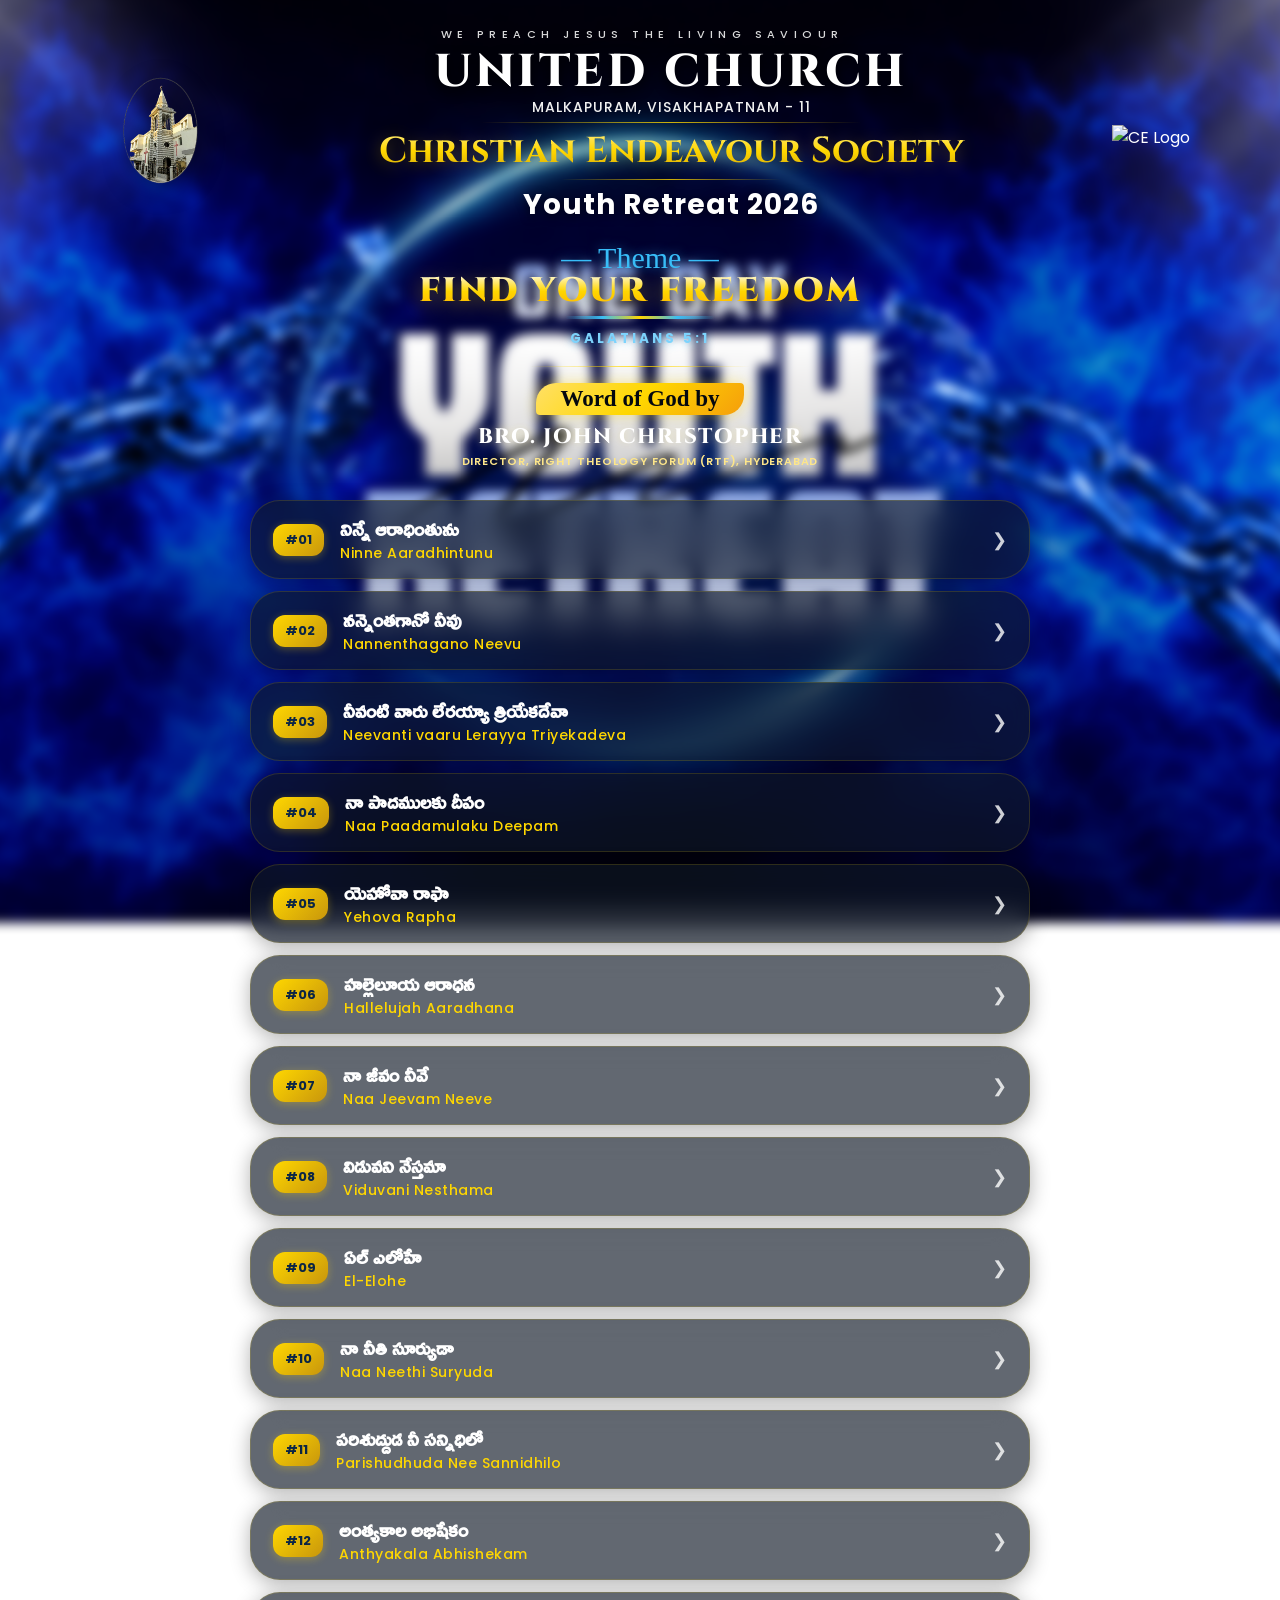
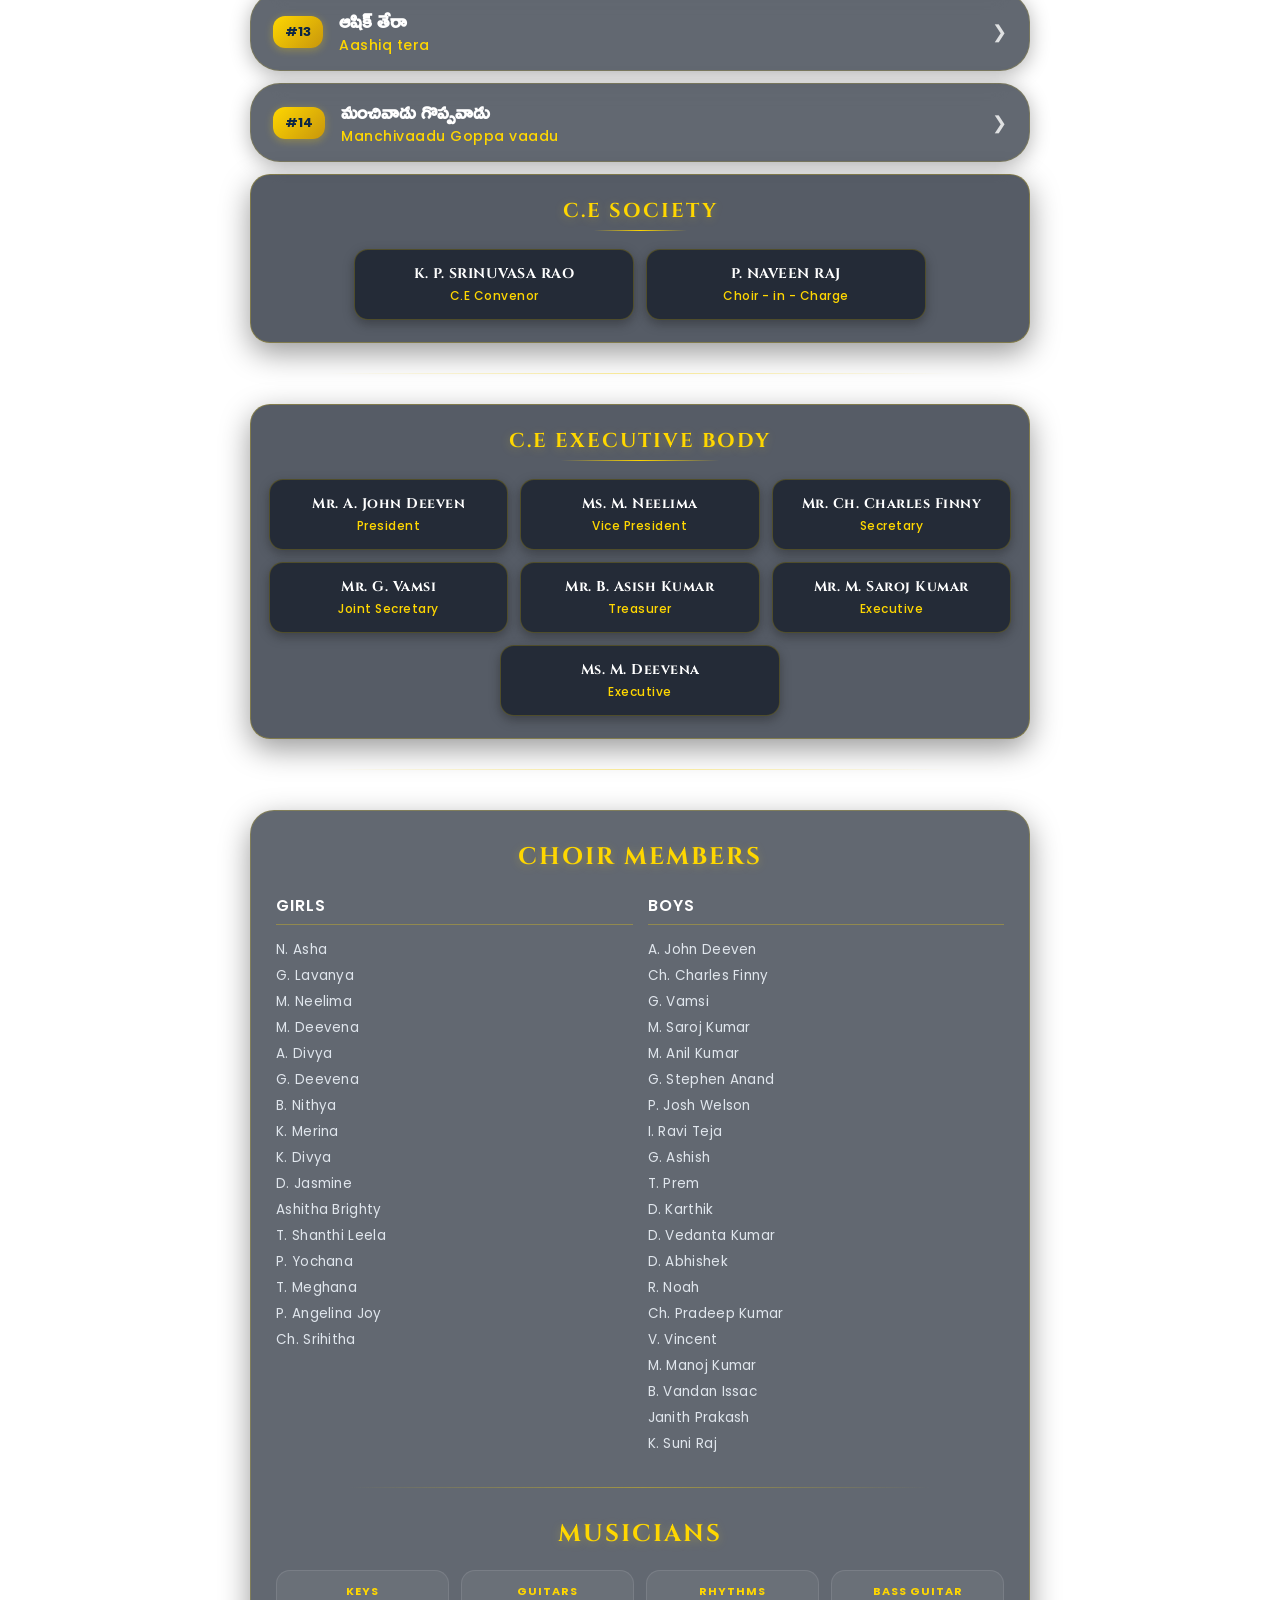
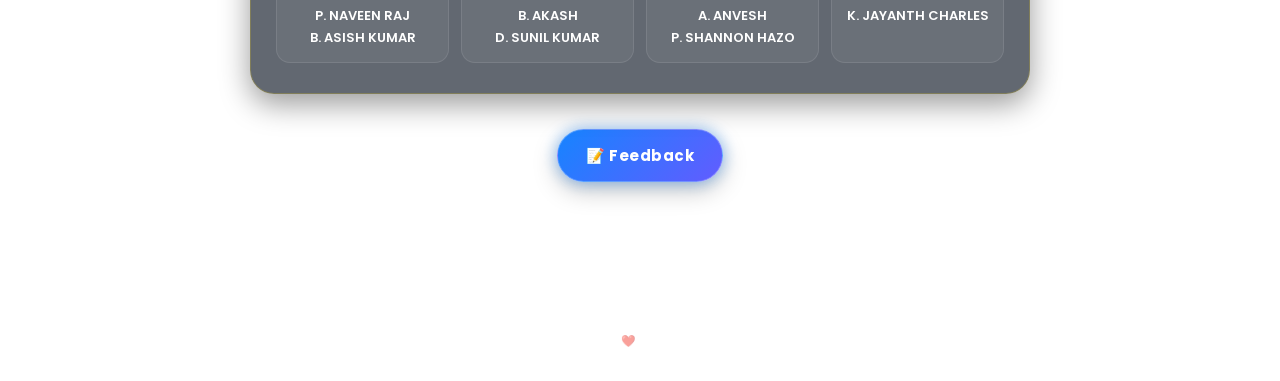
==== index.html @ d23ec64d "Update index.html" ====
<!DOCTYPE html>
<html lang="en">

<head>
    <meta charset="UTF-8">
    <meta name="viewport" content="width=device-width, initial-scale=1.0">
    <title>UCM Digital Songbook</title>
    <link rel="stylesheet" href="style.css">
</head>

<body>

    <header>
       <p class="tagline">W e &nbsp; P r e a c h &nbsp; J e s u s &nbsp; T h e &nbsp; L i v i n g &nbsp; S a v i o u r</p>

        <div class="hero">
            <div class="logo-wrapper">
                <img src="church-logo-bg.png" class="logo left-logo" alt="Church Logo">
            </div>

            <div class="hero-text">
                <h1>UNITED CHURCH</h1>
                <h2>MALKAPURAM, VISAKHAPATNAM - 11</h2>
                <div class="gold-divider"></div>
                <h3 class="gold-heading">Christian Endeavour Society</h3>
                <div class="gold-divider small"></div>
                <h4>Youth Retreat 2026</h4>
            </div>

            <div class="logo-wrapper">
                <img src="ce-logo.png" class="logo right-logo" alt="CE Logo">
            </div>
        </div>
        <!-- THEME & WORD OF GOD SECTION -->
    <div class="theme-speaker-container">
        <!-- Theme Section -->
        <div class="theme-wrapper">
            <span class="script-label">— Theme —</span>
            <h2 class="theme-title">FIND YOUR FREEDOM</h2>
            <div class="theme-underline"></div>
            <span class="theme-verse">GALATIANS 5:1</span>
        </div>

        <div class="gold-divider small"></div>

        <!-- Speaker Section -->
        <div class="speaker-wrapper">
            <div class="brush-badge">Word of God by</div>
            <h3 class="speaker-name">BRO. JOHN CHRISTOPHER</h3>
            <p class="speaker-title">DIRECTOR, RIGHT THEOLOGY FORUM (RTF), HYDERABAD</p>
        </div>
    </div>
</div>
    </header>

    <main class="content">

        <!-- Song List -->
        <div id="song-list"></div>

        <!-- Lyrics Box -->
        <div id="lyrics-box" style="display: none;"></div>

        <!-- C.E SOCIETY & EXECUTIVE BODY SECTION -->
<div class="executive-section">
    <!-- C.E Society -->
    <div class="exec-group">
        <h3 class="exec-heading">C.E SOCIETY</h3>
        <div class="exec-grid">
            <div class="exec-card">
                <span class="exec-name">K. P. SRINUVASA RAO</span>
                <span class="exec-role">C.E Convenor</span>
            </div>
            <div class="exec-card">
                <span class="exec-name">P. NAVEEN RAJ</span>
                <span class="exec-role">Choir - in - Charge</span>
            </div>
        </div>
    </div>

    <div class="credits-divider"></div>

    <!-- C.E Executive Body -->
    <div class="exec-group">
        <h3 class="exec-heading">C.E Executive Body</h3>
        <div class="exec-grid">
            <div class="exec-card">
                <span class="exec-name">Mr. A. John Deeven</span>
                <span class="exec-role">President</span>
            </div>
            <div class="exec-card">
                <span class="exec-name">Ms. M. Neelima</span>
                <span class="exec-role">Vice President</span>
            </div>
            <div class="exec-card">
                <span class="exec-name">Mr. Ch. Charles Finny</span>
                <span class="exec-role">Secretary</span>
            </div>
            <div class="exec-card">
                <span class="exec-name">Mr. G. Vamsi</span>
                <span class="exec-role">Joint Secretary</span>
            </div>
            <div class="exec-card">
                <span class="exec-name">Mr. B. Asish Kumar</span>
                <span class="exec-role">Treasurer</span>
            </div>
            <div class="exec-card">
                <span class="exec-name">Mr. M. Saroj Kumar</span>
                <span class="exec-role">Executive</span>
            </div>
            <div class="exec-card">
                <span class="exec-name">Ms. M. Deevena</span>
                <span class="exec-role">Executive</span>
            </div>
        </div>
    </div>
</div>

<div class="credits-divider"></div>

        <!-- ================= CHOIR & MUSICIANS SECTION ================= -->
        <section class="credits-section">
            
             <h2 class="section-title">CHOIR MEMBERS</h2>
            <div class="choir-grid">
                <!-- Girls Column -->
                <div class="choir-column">
                    <h3 class="category-title">Girls</h3>
                    <ul>
                        <li>N. Asha</li>
                        <li>G. Lavanya</li>
                        <li>M. Neelima</li>
                        <li>M. Deevena</li>
                        <li>A. Divya</li>
                        <li>G. Deevena</li>
                        <li>B. Nithya</li>
                        <li>K. Merina</li>
                        <li>K. Divya</li>
                        <li>D. Jasmine</li>
                        <li>Ashitha Brighty</li>
                        <li>T. Shanthi Leela</li>
                        <li>P. Yochana</li>
                        <li>T. Meghana</li>
                        <li>P. Angelina Joy</li>
                        <li>Ch. Srihitha</li>
                    </ul>
                </div>

                <!-- Boys Column -->
                <div class="choir-column">
                    <h3 class="category-title">Boys</h3>
                    <ul>
                        <li>A. John Deeven</li>
                        <li>Ch. Charles Finny</li>
                        <li>G. Vamsi</li>
                        <li>M. Saroj Kumar</li>
                        <li>M. Anil Kumar</li>
                        <li>G. Stephen Anand</li>
                        <li>P. Josh Welson</li>
                        <li>I. Ravi Teja</li>
                        <li>G. Ashish</li>
                        <li>T. Prem</li>
                        <li>D. Karthik</li>
                        <li>D. Vedanta Kumar</li>
                        <li>D. Abhishek</li>
                        <li>R. Noah</li>
                        <li>Ch. Pradeep Kumar</li>
                        <li>V. Vincent</li>
                        <li>M. Manoj Kumar</li>
                        <li>B. Vandan Issac</li>
                         <li>Janith Prakash</li>
                        <li>K. Suni Raj</li>
                    </ul>
                </div>
            </div>

            <div class="credits-divider"></div>

            <h2 class="section-title">MUSICIANS</h2>
            
            <div class="musicians-grid">
                <div class="musician-card">
                    <span class="role">KEYS</span>
                    <p class="name">P. NAVEEN RAJ</p>
                    <p class="name">B. ASISH KUMAR</p>
                </div>

                <div class="musician-card">
                    <span class="role">GUITARS</span>
                    <p class="name">B. AKASH</p>
                    <p class="name">D. SUNIL KUMAR</p>
                </div>

                <div class="musician-card">
                    <span class="role">RHYTHMS</span>
                    <p class="name">A. ANVESH</p>
                    <p class="name">P. SHANNON HAZO</p>
                </div>

                <div class="musician-card">
                    <span class="role">BASS GUITAR</span>
                    <p class="name">K. JAYANTH CHARLES</p>
                </div>
            </div>
        </section>

        <!-- FEEDBACK BUTTON -->
        <div class="feedback-section">
            <a href="feedback.html" class="feedback-btn">
                📝 Feedback
            </a>
        </div>

    </main>

    <!-- PRESENTATION OVERLAY -->
    <div id="presentation-overlay" class="pres-overlay" style="display: none;">

        <div class="pres-header">
            <div class="pres-controls">

                <button id="pres-eye-btn"
                        class="pres-icon-btn"
                        onclick="toggleTransliteration()"
                        title="Toggle English Transliteration">
                    👁️
                </button>

                <button id="pres-play-btn"
                        class="pres-icon-btn"
                        onclick="togglePlayPause()"
                        title="Pause (Blank Screen)">
                    ⏸️
                </button>

                <button id="pres-fullscreen-btn"
                        class="pres-icon-btn"
                        onclick="toggleFullscreen()"
                        title="Toggle Fullscreen">
                    ⛶
                </button>

            </div>

            <button class="pres-icon-btn close-pres-btn"
                    onclick="exitPresentation()"
                    title="Close Presentation">
                ✕
            </button>
        </div>

        <div class="pres-slide-body" onclick="nextSlide(event)">

            <div id="pres-content"
                 class="pres-content slide-fade-in">
                <!-- Lyrics render here -->
            </div>

        </div>

        <div class="pres-footer">

            <button class="pres-nav-btn"
                    onclick="prevSlide(event)">
                ❮
            </button>

            <div class="pres-info">

                <div id="pres-title"
                     class="pres-song-title">
                    Song Title
                </div>

                <div id="pres-upnext"
                     class="pres-upnext">
                    Up next: verse 2
                </div>

            </div>

            <span id="pres-counter"
                  class="pres-counter">
                1 / 1
            </span>

            <button class="pres-nav-btn"
                    onclick="nextSlide(event)">
                ❯
            </button>

        </div>

    </div>

    <!-- FOOTER -->
    <footer>

        <p>United Church, Malkapuram</p>
        <p>Christian Endeavour Society — Youth Retreat 2026</p>

        <!-- Social Media Handles -->
        <div class="social-links">

            <a href="https://www.instagram.com/unitedchurch_malkapuram?igsi=bjFhb3k3cmFxbjFi"
               target="_blank"
               rel="noopener noreferrer"
               class="social-btn instagram"
               title="Follow on Instagram">

                <svg viewBox="0 0 24 24"
                     width="18"
                     height="18"
                     fill="currentColor">

                    <path d="M12 2.163c3.204 0 3.584.012 4.85.07 3.252.148 4.771 1.691 4.919 4.919.058 1.265.069 1.645.069 4.849 0 3.205-.012 3.584-.069 4.849-.149 3.225-1.664 4.771-4.919 4.919-1.266.058-1.644.07-4.85.07-3.204 0-3.584-.012-4.849-.07-3.26-.149-4.771-1.699-4.919-4.92-.058-1.265-.07-1.644-.07-4.849 0-3.204.013-3.583.07-4.849.149-3.227 1.664-4.771 4.919-4.919 1.266-.057 1.645-.069 4.849-.069zm0-2.163c-3.259 0-3.667.014-4.947.072-4.358.2-6.78 2.618-6.98 6.98-.059 1.281-.073 1.689-.073 4.948 0 3.259.014 3.668.072 4.948.2 4.358 2.618 6.78 6.98 6.98 1.281.058 1.689.072 4.948.072 3.259 0 3.668-.014 4.948-.072 4.354-.2 6.782-2.618 6.979-6.98.059-1.28.073-1.689.073-4.948 0-3.259-.014-3.667-.072-4.947-.196-4.354-2.617-6.78-6.979-6.98-1.281-.059-1.69-.073-4.949-.073zm0 5.838c-3.403 0-6.162 2.759-6.162 6.162s2.759 6.163 6.162 6.163 6.162-2.759 6.162-6.163c0-3.403-2.759-6.162-6.162-6.162zm0 10.162c-2.209 0-4-1.79-4-4 0-2.209 1.791-4 4-4s4 1.791 4 4c0 2.21-1.791 4-4 4zm6.406-11.845c-.796 0-1.441.645-1.441 1.44s.645 1.44 1.441 1.44c.795 0 1.439-.645 1.439-1.44s-.644-1.44-1.439-1.44z"/>

                </svg>

                <span>Instagram</span>

            </a>


            <a href="https://youtube.com/@unitedchurch3828?si=6hCxeKMm9TRsQOn7"
               target="_blank"
               rel="noopener noreferrer"
               class="social-btn youtube"
               title="Watch on YouTube">

                <svg viewBox="0 0 24 24"
                     width="18"
                     height="18"
                     fill="currentColor">

                    <path d="M23.498 6.186a3.016 3.016 0 0 0-2.122-2.136C19.505 3.545 12 3.545 12 3.545s-7.505 0-9.377.505A3.017 3.017 0 0 0 .502 6.186C0 8.07 0 12 0 12s0 3.93.502 5.814a3.016 3.016 0 0 0 2.122 2.136c1.871.505 9.376.505 9.376.505s7.505 0 9.377-.505a3.015 3.015 0 0 0 2.122-2.136C24 15.93 24 12 24 12s0-3.93-.502-5.814zM9.545 15.568V8.432L15.818 12l-6.273 3.568z"/>

                </svg>

                <span>YouTube</span>

            </a>

        </div>

        <small>Made with ❤️ for God's Glory</small>

    </footer>

    <script src="script.js"></script>

</body>

</html>
---- style.css ----
@import url('https://fonts.googleapis.com/css2?family=Caveat:wght@600;700&family=Cinzel:wght@700;800;900&family=Poppins:wght@400;500;600;700;800&display=swap');
@import url('https://fonts.googleapis.com/css2?family=Cinzel:wght@600;700;800&family=Ramabhadra&family=Poppins:wght@300;400;500;600;700&display=swap');

* {
    margin: 0;
    padding: 0;
    box-sizing: border-box;
}

body {
    position: relative;
    font-family: 'Poppins', 'Ramabhadra', sans-serif;
    min-height: 100vh;
    padding: 20px 15px;
    color: white;
    overflow-x: hidden;
}

/* Blurred Background Layer */
body::before {
    content: "";
    position: fixed;
    top: 0;
    left: 0;
    width: 100%;
    height: 100%;
    background: #04080f url("bg.png") center/cover no-repeat;
    filter: blur(5px);
    transform: scale(1.05);
    z-index: -1;
}

/* ================= HEADER ================= */
header {
    max-width: 1100px;
    margin: 0 auto 30px;
    text-align: center;
}

.tagline {
    color: rgba(255, 255, 255, 0.85);
    font-size: 11px;
    font-weight: 500;
    text-transform: uppercase;
    letter-spacing: 1.2px;
    margin-bottom: 6px;
    display: inline-block;
}

.hero {
    display: flex;
    align-items: center;
    justify-content: space-between;
    gap: 20px;
}

.logo-wrapper {
    flex-shrink: 0;
}

/* Base logo styling */
.logo {
    width: 115px;
    height: 115px;
    border-radius: 0;
    object-fit: contain;
    box-shadow: none;
    border: none;
    transition: transform 0.3s ease;
}

/* Left logo: Configured for transparent church-logo-bg.png */
.left-logo {
    width: 140px;
    height: 140px;
    object-fit: contain;
    clip-path: none;
    filter: drop-shadow(0 4px 12px rgba(0, 0, 0, 0.6));
}

.logo:hover {
    transform: scale(1.05);
    box-shadow: none;
}

.hero-text {
    flex-grow: 1;
}

.hero-text h1 {
    font-family: 'Cinzel', serif;
    font-size: 46px;
    font-weight: 800;
    letter-spacing: 3.5px;
    color: #ffffff;
    text-shadow: 0 4px 12px rgba(0, 0, 0, 0.8);
    line-height: 1.0;
    margin-top: 0;
}

.hero-text h2 {
    font-size: 14px;
    font-weight: 500;
    color: #f0f0f0;
    letter-spacing: 1px;
    margin-top: 2px;
    margin-bottom: 2px;
    text-transform: uppercase;
}

.gold-heading {
    font-family: 'Cinzel', Georgia, serif;
    font-size: 36px;
    font-weight: 700;
    color: #ffd700;
    background: linear-gradient(180deg, #fff3a1 0%, #ffd700 50%, #cca010 100%);
    -webkit-background-clip: text;
    -webkit-text-fill-color: transparent;
    text-shadow: 0 2px 15px rgba(255, 215, 0, 0.3);
    margin: 2px 0 0px 0;
}

.hero-text h4 {
    font-size: 28px;
    font-weight: 700;
    color: #ffffff;
    letter-spacing: 1px;
    margin-top: 2px;
    text-shadow: 0 2px 10px rgba(0, 0, 0, 0.6);
}

.gold-divider {
    width: 100%;
    max-width: 380px;
    height: 1px;
    background: linear-gradient(90deg, transparent, rgba(255, 215, 0, 0.8), transparent);
    margin: 4px auto;
}

.gold-divider.small {
    max-width: 220px;
    margin: 4px auto;
}

/* ================= HEADER THEME & SPEAKER STYLES ================= */

/* Theme Container */
.theme-container {
    margin-top: 10px;
    margin-bottom: 14px;
    text-align: center;
}

.theme-script-line {
    display: flex;
    align-items: center;
    justify-content: center;
    gap: 12px;
    margin-bottom: 2px;
}

.theme-script-line .line-left,
.theme-script-line .line-right {
    height: 1px;
    width: 60px;
    background: rgba(255, 255, 255, 0.4);
}

.script-text {
    font-family: 'Caveat', cursive;
    font-size: 26px;
    color: #ffd700;
    line-height: 1;
}

.theme-title {
    font-family: 'Cinzel', Georgia, serif;
    font-size: 32px;
    font-weight: 900;
    color: #ffffff;
    letter-spacing: 2px;
    text-transform: uppercase;
    text-shadow: 0 4px 15px rgba(0, 0, 0, 0.8), 0 0 10px rgba(255, 255, 255, 0.3);
    margin-top: 2px;
}

.theme-scripture {
    font-family: 'Poppins', sans-serif;
    font-size: 13px;
    font-weight: 700;
    color: #64b5f6;
    letter-spacing: 2.5px;
    text-transform: uppercase;
    margin-top: 2px;
}

/* Speaker Container */
.speaker-container {
    margin-top: 12px;
    padding-top: 8px;
    text-align: center;
}

.speaker-badge-script {
    font-family: 'Caveat', cursive;
    font-size: 22px;
    color: #ffd700;
    line-height: 1.1;
    text-shadow: 0 2px 6px rgba(0, 0, 0, 0.6);
}

.speaker-name {
    font-family: 'Poppins', sans-serif;
    font-size: 17px;
    font-weight: 800;
    color: #ffffff;
    letter-spacing: 1.2px;
    text-transform: uppercase;
    margin-top: 2px;
    text-shadow: 0 2px 10px rgba(0, 0, 0, 0.7);
}

.speaker-subtext {
    font-family: 'Poppins', sans-serif;
    font-size: 10.5px;
    font-weight: 600;
    color: rgba(255, 255, 255, 0.75);
    letter-spacing: 0.8px;
    text-transform: uppercase;
    margin-top: 2px;
}

/* Mobile Responsiveness */
@media (max-width: 768px) {
    .script-text {
        font-size: 22px;
    }
    
    .theme-title {
        font-size: 23px;
        letter-spacing: 1px;
    }

    .theme-scripture {
        font-size: 11px;
        letter-spacing: 1.5px;
    }

    .speaker-badge-script {
        font-size: 19px;
    }

    .speaker-name {
        font-size: 14px;
    }

    .speaker-subtext {
        font-size: 9px;
    }
}
/* ================= CONTENT & SEARCH ================= */
.content {
    max-width: 780px;
    margin: 0 auto;
}

.search-container {
    position: relative;
    width: 100%;
    margin-bottom: 22px;
}

.search-icon {
    position: absolute;
    left: 22px;
    top: 50%;
    transform: translateY(-50%);
    font-size: 18px;
    opacity: 0.8;
}

#search {
    width: 100%;
    padding: 14px 20px 14px 55px;
    border-radius: 30px;
    border: 1px solid rgba(255, 255, 255, 0.15);
    background: rgba(10, 18, 30, 0.6);
    backdrop-filter: blur(16px);
    -webkit-backdrop-filter: blur(16px);
    color: white;
    font-size: 16px;
    outline: none;
    box-shadow: inset 0 2px 4px rgba(0, 0, 0, 0.4);
    transition: all 0.3s ease;
}

#search::placeholder {
    color: rgba(255, 255, 255, 0.6);
}

#search:focus {
    border-color: #ffd700;
    box-shadow: 0 0 20px rgba(255, 215, 0, 0.25),
                inset 0 1px 3px rgba(0, 0, 0, 0.5);
    background: rgba(10, 18, 30, 0.8);
}

/* ================= SONG CARDS ================= */
.song {
    position: relative;
    overflow: hidden;
    margin: 12px 0;
    padding: 14px 22px;
    border-radius: 30px;
    background: rgba(15, 23, 38, 0.65);
    backdrop-filter: blur(16px);
    -webkit-backdrop-filter: blur(16px);
    border: 1px solid rgba(255, 215, 0, 0.15);
    box-shadow: 0 4px 20px rgba(0, 0, 0, 0.3);
    display: flex;
    align-items: center;
    justify-content: space-between;
    color: white;
    cursor: pointer;
    transition: all 0.25s ease;
}

.song:hover {
    background: rgba(22, 36, 58, 0.85);
    border-color: rgba(255, 215, 0, 0.5);
    transform: translateY(-2px);
    box-shadow: 0 8px 30px rgba(255, 215, 0, 0.15);
}

.song-left {
    display: flex;
    align-items: center;
    gap: 16px;
}

.song-badge {
    background: linear-gradient(135deg, #ffd700, #c8960c);
    color: #0b2545;
    font-family: 'Poppins', sans-serif;
    font-size: 13px;
    font-weight: 700;
    padding: 6px 12px;
    border-radius: 12px;
    box-shadow: 0 2px 8px rgba(255, 215, 0, 0.3);
    flex-shrink: 0;
}

.song-titles {
    display: flex;
    flex-direction: column;
    justify-content: center;
    text-align: left;
}

.song-title-telugu {
    font-family: 'Ramabhadra', sans-serif;
    font-size: 20px;
    font-weight: 700;
    color: #ffffff;
    line-height: 1.3;
}

.song-title-english {
    font-family: 'Poppins', sans-serif;
    font-size: 14px;
    font-weight: 500;
    color: #ffd700;
    letter-spacing: 0.5px;
    margin-top: 2px;
}

.song-arrow {
    color: #ffffff;
    font-size: 18px;
    opacity: 0.8;
    transition: transform 0.2s ease, color 0.2s ease;
}

.song:hover .song-arrow {
    transform: translateX(5px);
    color: #ffd700;
    opacity: 1;
}

/* ================= LYRICS CARD & CONTROLS ================= */
#lyrics-box {
    position: relative;
    margin-top: 30px;
    padding: 30px;
    border-radius: 24px;
    background: #f8f6f0;
    color: #0d2137;
    box-shadow: 0 20px 50px rgba(0, 0, 0, 0.6);
    animation: slideUp 0.35s ease;
}

.lyrics-header-controls {
    display: flex;
    justify-content: space-between;
    align-items: center;
    flex-wrap: wrap;
    gap: 10px;
    margin-bottom: 20px;
    border-bottom: 1px solid rgba(11, 37, 69, 0.1);
    padding-bottom: 12px;
}

.font-controls {
    display: flex;
    align-items: center;
    gap: 8px;
    background: rgba(11, 37, 69, 0.08);
    padding: 4px 10px;
    border-radius: 20px;
}

.font-btn {
    background: #0b2545;
    color: #ffffff;
    border: none;
    width: 30px;
    height: 30px;
    border-radius: 50%;
    cursor: pointer;
    font-weight: 700;
    font-size: 13px;
    transition: all 0.2s;
}

.font-btn:hover {
    background: #ffd700;
    color: #0b2545;
}

#font-size-indicator {
    font-size: 12px;
    font-weight: 600;
    color: #0b2545;
    min-width: 35px;
    text-align: center;
}

.action-buttons {
    display: flex;
    align-items: center;
    gap: 8px;
}

.present-btn {
    background: #ffd700;
    color: #0b2545;
    border: none;
    width: 34px;
    height: 34px;
    border-radius: 50%;
    font-size: 16px;
    display: flex;
    align-items: center;
    justify-content: center;
    cursor: pointer;
    transition: transform 0.2s, background 0.2s;
}

.present-btn:hover {
    background: #e6c200;
    transform: scale(1.1);
}

.close-btn {
    background: #102a45;
    color: #ffffff;
    border: none;
    width: 30px;
    height: 30px;
    border-radius: 50%;
    cursor: pointer;
    font-size: 14px;
    font-weight: bold;
}

.close-btn:hover {
    background: #d93838;
}

.lyrics-title-wrapper {
    text-align: center;
}

.lyrics-song-badge {
    display: inline-block;
    background: #0b2545;
    color: #ffd700;
    font-size: 12px;
    font-weight: 700;
    padding: 3px 12px;
    border-radius: 12px;
    margin-bottom: 6px;
}

#lyrics-box h2 {
    font-family: 'Ramabhadra', sans-serif;
    font-size: 32px;
    color: #0b2545;
    font-weight: 700;
}

#lyrics-subtitle {
    font-family: 'Poppins', sans-serif;
    font-size: 18px;
    color: #c8960c;
    font-weight: 600;
    margin-top: 4px;
}

.lyrics-divider {
    text-align: center;
    color: #cca010;
    font-size: 16px;
    margin: 10px 0 20px;
}

pre {
    white-space: pre-wrap;
    word-break: break-word;
    font-family: 'Ramabhadra', sans-serif;
    font-size: 21px;
    line-height: 1.8;
    color: #1a1a1a;
}

/* ================= PRESENTATION OVERLAY ================= */
.pres-overlay {
    position: fixed;
    top: 0;
    left: 0;
    width: 100vw;
    height: 100vh;
    background: #000000;
    z-index: 9999;
    display: flex;
    flex-direction: column;
    justify-content: space-between;
    padding: 20px 30px;
    box-sizing: border-box;
    overflow-y: auto;
}

.pres-header {
    display: flex;
    justify-content: space-between;
    align-items: center;
    width: 100%;
    position: sticky;
    top: 0;
    background: rgba(0, 0, 0, 0.85);
    backdrop-filter: blur(8px);
    padding-bottom: 10px;
    z-index: 10;
}

.pres-controls {
    display: flex;
    align-items: center;
    gap: 12px;
}

.pres-icon-btn {
    background: rgba(255, 255, 255, 0.12);
    color: white;
    border: none;
    width: 42px;
    height: 42px;
    border-radius: 50%;
    font-size: 18px;
    cursor: pointer;
    display: flex;
    align-items: center;
    justify-content: center;
    transition: all 0.2s ease;
}

.pres-icon-btn:hover {
    background: rgba(255, 255, 255, 0.25);
    transform: scale(1.05);
}

.close-pres-btn {
    background: rgba(217, 56, 56, 0.8);
}

.close-pres-btn:hover {
    background: #d93838;
}

.pres-slide-body {
    flex-grow: 1;
    display: flex;
    align-items: center;
    justify-content: center;
    text-align: center;
    cursor: pointer;
    user-select: none;
    padding: 20px 10px;
    width: 100%;
    min-height: min-content;
}

.pres-content {
    width: 100%;
    max-width: 1200px;
    margin: auto 0;
    transition: opacity 0.3s ease;
}

.slide-fade-in {
    animation: fadeTransition 0.45s ease-out forwards;
}

.pres-telugu {
    font-family: 'Ramabhadra', sans-serif;
    font-size: clamp(24px, 3.8vw, 42px);
    font-weight: 700;
    color: #ffffff;
    line-height: 1.5;
    white-space: pre-wrap;
    text-shadow: 0 4px 20px rgba(0, 0, 0, 0.9);
}

.pres-english-trans {
    font-family: 'Poppins', sans-serif;
    font-size: clamp(16px, 2.6vw, 26px);
    font-weight: 600;
    color: #ffd700;
    margin-top: 15px;
    line-height: 1.5;
    white-space: pre-wrap;
    text-shadow: 0 2px 10px rgba(255, 215, 0, 0.3);
}

.pres-footer {
    display: flex;
    align-items: center;
    justify-content: space-between;
    background: rgba(255, 255, 255, 0.08);
    padding: 12px 25px;
    border-radius: 35px;
    backdrop-filter: blur(12px);
    border: 1px solid rgba(255, 255, 255, 0.1);
    position: sticky;
    bottom: 0;
    z-index: 10;
}

.pres-nav-btn {
    background: rgba(255, 255, 255, 0.12);
    color: white;
    border: none;
    width: 44px;
    height: 44px;
    border-radius: 50%;
    font-size: 18px;
    cursor: pointer;
    transition: all 0.2s;
}

.pres-nav-btn:hover {
    background: #ffd700;
    color: #0b2545;
}

.pres-info {
    text-align: center;
}

.pres-song-title {
    font-family: 'Ramabhadra', sans-serif;
    font-size: 15px;
    color: rgba(255, 255, 255, 0.85);
}

.pres-upnext {
    font-size: 12px;
    color: rgba(255, 255, 255, 0.5);
    margin-top: 2px;
}

.pres-counter {
    font-size: 14px;
    color: rgba(255, 255, 255, 0.85);
    font-weight: 600;
}

/* ================= EXECUTIVE & SOCIETY SECTION ================= */
.executive-section {
    margin-bottom: 25px;
}

.exec-group {
    margin-bottom: 20px;
    /* Adjusted opacity to 0.70 for subtle background visibility */
    background: rgba(15, 23, 38, 0.70);
    backdrop-filter: blur(16px);
    -webkit-backdrop-filter: blur(16px);
    border: 1px solid rgba(255, 215, 0, 0.25);
    border-radius: 20px;
    padding: 22px 18px;
    box-shadow: 0 10px 30px rgba(0, 0, 0, 0.4);
    text-align: center;
}

.exec-heading {
    font-family: 'Cinzel', Georgia, serif;
    font-size: 20px;
    font-weight: 700;
    color: #ffd700;
    letter-spacing: 2px;
    text-transform: uppercase;
    margin-bottom: 18px;
    text-shadow: 0 2px 10px rgba(255, 215, 0, 0.25);
    position: relative;
    display: inline-block;
}

.exec-heading::after {
    content: '';
    display: block;
    width: 60%;
    height: 1px;
    background: linear-gradient(90deg, transparent, #ffd700, transparent);
    margin: 6px auto 0;
}

/* Flexbox layout ensures the single last card (Deevena) centers on the bottom row */
.exec-grid {
    display: flex;
    flex-wrap: wrap;
    justify-content: center;
    gap: 12px;
}

/* Individual card sizing inside flex layout */
.exec-card {
    flex: 1 1 calc(33.333% - 12px);
    min-width: 180px;
    max-width: 280px;
    background: rgba(10, 18, 30, 0.65);
    border: 1px solid rgba(255, 215, 0, 0.2);
    border-radius: 14px;
    padding: 14px 10px;
    text-align: center;
    box-shadow: 0 4px 12px rgba(0, 0, 0, 0.3);
    transition: transform 0.25s ease, border-color 0.25s ease, box-shadow 0.25s ease;
}

.exec-card:hover {
    transform: translateY(-2px);
    border-color: rgba(255, 215, 0, 0.6);
    background: rgba(22, 36, 58, 0.85);
    box-shadow: 0 6px 20px rgba(255, 215, 0, 0.2);
}

.exec-name {
    display: block;
    font-family: 'Cinzel', serif;
    font-size: 14px;
    font-weight: 700;
    color: #ffffff;
    letter-spacing: 0.5px;
    margin-bottom: 4px;
}

.exec-role {
    display: block;
    font-family: 'Poppins', sans-serif;
    font-size: 12px;
    font-weight: 500;
    color: #ffd700;
    letter-spacing: 0.5px;
}

/* Responsive Scaling for Mobile */
@media (max-width: 768px) {
    .exec-group {
        padding: 16px 12px;
    }

    .exec-card {
        flex: 1 1 calc(50% - 10px);
        min-width: 130px;
    }

    .exec-heading {
        font-size: 17px;
    }

    .exec-name {
        font-size: 12.5px;
    }

    .exec-role {
        font-size: 11px;
    }
}

/* ================= CHOIR & MUSICIANS SECTION ================= */
.credits-section {
    margin-top: 40px;
    padding: 30px 25px;
    border-radius: 24px;
    background: rgba(15, 23, 38, 0.65);
    backdrop-filter: blur(16px);
    -webkit-backdrop-filter: blur(16px);
    border: 1px solid rgba(255, 215, 0, 0.2);
    box-shadow: 0 10px 30px rgba(0, 0, 0, 0.4);
    text-align: center;
}

.section-title {
    font-family: 'Cinzel', serif;
    font-size: 24px;
    font-weight: 700;
    color: #ffd700;
    letter-spacing: 2px;
    margin-bottom: 20px;
    text-shadow: 0 2px 10px rgba(255, 215, 0, 0.25);
    text-transform: uppercase;
}

/* Side-by-Side 2-Column Grid layout for Girls and Boys */
.choir-grid {
    display: grid;
    grid-template-columns: 1fr 1fr;
    gap: 15px;
    text-align: left;
}

.choir-column {
    width: 100%;
}

.category-title {
    font-family: 'Poppins', sans-serif;
    font-size: 16px;
    font-weight: 600;
    color: #ffffff;
    border-bottom: 1px solid rgba(255, 215, 0, 0.3);
    padding-bottom: 6px;
    margin-bottom: 12px;
    text-transform: uppercase;
    letter-spacing: 1px;
}

.choir-column ul {
    list-style: none;
    padding: 0;
}

.choir-column li {
    font-size: 13.5px;
    color: #e0e6ed;
    padding: 3px 0;
    letter-spacing: 0.3px;
    transition: color 0.2s;
}

.choir-column li:hover {
    color: #ffd700;
}

.credits-divider {
    width: 80%;
    height: 1px;
    background: linear-gradient(90deg, transparent, rgba(255, 215, 0, 0.4), transparent);
    margin: 30px auto;
}

.musicians-grid {
    display: grid;
    grid-template-columns: repeat(auto-fit, minmax(140px, 1fr));
    gap: 12px;
    margin-top: 15px;
}

.musician-card {
    background: rgba(255, 255, 255, 0.05);
    border: 1px solid rgba(255, 255, 255, 0.1);
    padding: 12px;
    border-radius: 14px;
    text-align: center;
}

.musician-card .role {
    font-family: 'Poppins', sans-serif;
    font-size: 11px;
    font-weight: 700;
    color: #ffd700;
    letter-spacing: 1px;
    display: block;
    margin-bottom: 6px;
}

.musician-card .name {
    font-size: 13px;
    font-weight: 600;
    color: #ffffff;
    margin: 2px 0;
}

/* ================= FEEDBACK BUTTON ================= */
.feedback-section {
    display: flex;
    justify-content: center;
    margin: 35px auto 20px;
}

.feedback-btn {
    display: inline-flex;
    align-items: center;
    justify-content: center;
    gap: 8px;
    padding: 14px 28px;
    border-radius: 50px;
    background: linear-gradient(135deg, #1684ff, #625cff);
    color: #ffffff;
    text-decoration: none;
    font-size: 15px;
    font-weight: 700;
    letter-spacing: 0.5px;
    border: 1px solid rgba(255, 255, 255, 0.25);
    box-shadow: 0 0 15px rgba(22, 132, 255, 0.45), 0 8px 25px rgba(0, 0, 0, 0.25);
    transition: all 0.3s ease;
}

.feedback-btn:hover {
    transform: translateY(-3px);
    box-shadow: 0 0 25px rgba(22, 132, 255, 0.7), 0 10px 30px rgba(0, 0, 0, 0.35);
}

.feedback-btn:active {
    transform: translateY(0);
}

/* ================= FOOTER ================= */
footer {
    max-width: 780px;
    margin: 40px auto 10px;
    text-align: center;
    color: rgba(255, 255, 255, 0.8);
    font-size: 14px;
    line-height: 1.6;
}

footer small {
    display: block;
    margin-top: 8px;
    color: rgba(255, 255, 255, 0.5);
}

/* ================= SOCIAL MEDIA BUTTONS ================= */
.social-links {
    display: flex;
    justify-content: center;
    align-items: center;
    gap: 12px;
    margin: 16px 0 10px;
}

.social-btn {
    display: inline-flex;
    align-items: center;
    gap: 8px;
    padding: 8px 18px;
    border-radius: 25px;
    font-size: 13px;
    font-weight: 500;
    text-decoration: none;
    color: #ffffff;
    background: rgba(255, 255, 255, 0.08);
    border: 1px solid rgba(255, 255, 255, 0.18);
    backdrop-filter: blur(12px);
    -webkit-backdrop-filter: blur(12px);
    transition: all 0.3s ease;
}

.social-btn:hover {
    transform: translateY(-2px);
    box-shadow: 0 6px 20px rgba(0, 0, 0, 0.4);
}

.social-btn.instagram:hover {
    background: linear-gradient(45deg, #f09433, #e6683c, #dc2743, #cc2366, #bc1888);
    border-color: transparent;
    color: #ffffff;
}

.social-btn.youtube:hover {
    background: #ff0000;
    border-color: #ff0000;
    color: #ffffff;
}

/* ================= ANIMATIONS & RESPONSIVE ================= */
@keyframes fadeTransition {
    0% {
        opacity: 0;
        transform: scale(0.98);
    }
    100% {
        opacity: 1;
        transform: scale(1);
    }
}

@keyframes slideUp {
    from {
        opacity: 0;
        transform: translateY(20px);
    }
    to {
        opacity: 1;
        transform: translateY(0);
    }
}

/* ================= MOBILE OPTIMIZATIONS ================= */
@media (max-width: 768px) {

    .tagline {
        font-size: 10px;
        letter-spacing: 0.8px;
        margin-bottom: 5px;
    }

    .hero {
        flex-direction: column;
        gap: 15px;
    }

    .logo {
        width: 90px;
        height: 90px;
    }

    .left-logo {
        width: 110px;
        height: 110px;
        object-fit: contain;
        clip-path: none;
    }

    .hero-text h1 {
        font-size: 32px;
        letter-spacing: 2px;
    }

    .hero-text h2 {
        font-size: 12px;
        margin-top: 1px;
        margin-bottom: 1px;
    }

    .gold-heading {
        font-size: 26px;
    }

    .hero-text h4 {
        font-size: 22px;
        margin-top: 2px;
    }

    .song {
        padding: 12px 16px;
    }

    .song-title-telugu {
        font-size: 17px;
    }

    .song-title-english {
        font-size: 12px;
    }

    #lyrics-box {
        padding: 16px 14px;
        margin-top: 15px;
        border-radius: 18px;
    }

    #lyrics-box h2 {
        font-size: 22px;
        line-height: 1.3;
    }

    #lyrics-subtitle {
        font-size: 15px;
    }

    pre {
        font-size: 15px !important;
        line-height: 1.6 !important;
    }

    .lyrics-header-controls {
        margin-bottom: 12px;
        padding-bottom: 8px;
    }

    .font-controls {
        padding: 2px 8px;
    }

    .font-btn {
        width: 26px;
        height: 26px;
        font-size: 11px;
    }

    #font-size-indicator {
        font-size: 11px;
        min-width: 30px;
    }

    .pres-overlay {
        padding: 12px;
    }

    .pres-telugu {
        font-size: 22px;
    }

    .pres-english-trans {
        font-size: 16px;
    }

    .credits-section {
        padding: 20px 12px;
    }

    .choir-column li {
        font-size: 12.5px;
    }

    .feedback-section {
        margin: 28px auto 15px;
    }

    .feedback-btn {
        width: 90%;
        max-width: 330px;
        padding: 13px 20px;
        font-size: 14px;
    }
}

/* Import Brush / Script Font for Theme & Word of God headers */
@import url('https://fonts.googleapis.com/css2?family=Great+Vibes&family=Cinzel:wght@700;800;900&display=swap');

/* ================= THEME & SPEAKER HEADER STYLES ================= */
.theme-speaker-container {
    margin-top: 15px;
    display: flex;
    flex-direction: column;
    align-items: center;
    gap: 12px;
}

/* Script "Theme" Label */
.script-label {
    font-family: 'Great Vibes', cursive;
    font-size: 28px;
    color: #ffd700;
    display: block;
    margin-bottom: -4px;
    text-shadow: 0 2px 10px rgba(255, 215, 0, 0.4);
}

/* Bold Metallic "FIND YOUR FREEDOM" Title */
.theme-title {
    font-family: 'Cinzel', Georgia, serif;
    font-size: 32px;
    font-weight: 900;
    line-height: 1.1;
    letter-spacing: 2px;
    color: #ffffff;
    background: linear-gradient(180deg, #ffffff 0%, #b0c4de 50%, #ffffff 100%);
    -webkit-background-clip: text;
    -webkit-text-fill-color: transparent;
    text-shadow: 0 4px 15px rgba(0, 0, 0, 0.8);
    text-transform: uppercase;
}

.theme-underline {
    width: 140px;
    height: 3px;
    background: linear-gradient(90deg, transparent, #1684ff, #ffd700, #1684ff, transparent);
    margin: 6px auto;
    border-radius: 2px;
}

/* Scripture Reference */
.theme-verse {
    font-family: 'Poppins', sans-serif;
    font-size: 13px;
    font-weight: 700;
    letter-spacing: 3px;
    color: #ffd700;
    text-transform: uppercase;
}

/* ================= THEME & SPEAKER HEADER STYLES (BRIGHT COLOR SCHEME) ================= */
.theme-speaker-container {
    margin-top: 15px;
    display: flex;
    flex-direction: column;
    align-items: center;
    gap: 12px;
}

/* Script "Theme" Label - Radiant Sky Blue */
.script-label {
    font-family: 'Great Vibes', cursive;
    font-size: 30px;
    color: #38bdf8;
    display: block;
    margin-bottom: -4px;
    font-weight: 500;
    text-shadow: 0 0 12px rgba(56, 189, 248, 0.6);
}

/* Bold Metallic Bright Gold "FIND YOUR FREEDOM" Title */
.theme-title {
    font-family: 'Cinzel', Georgia, serif;
    font-size: 34px;
    font-weight: 900;
    line-height: 1.1;
    letter-spacing: 2px;
    color: #ffd700;
    background: linear-gradient(180deg, #ffffff 0%, #ffd700 50%, #ffae00 100%);
    -webkit-background-clip: text;
    -webkit-text-fill-color: transparent;
    text-shadow: 0 4px 20px rgba(255, 215, 0, 0.4);
    text-transform: uppercase;
}

.theme-underline {
    width: 150px;
    height: 3px;
    background: linear-gradient(90deg, transparent, #38bdf8, #ffd700, #38bdf8, transparent);
    margin: 6px auto;
    border-radius: 2px;
}

/* Scripture Reference - Bright Cyan */
.theme-verse {
    font-family: 'Poppins', sans-serif;
    font-size: 13.5px;
    font-weight: 700;
    letter-spacing: 3px;
    color: #7dd3fc;
    text-transform: uppercase;
    text-shadow: 0 2px 8px rgba(56, 189, 248, 0.4);
}

/* Bright Gold Gradient Brush Badge for "Word of God by" */
.brush-badge {
    display: inline-block;
    font-family: 'Great Vibes', cursive;
    font-size: 23px;
    color: #04080f; /* Dark crisp text inside bright badge */
    font-weight: 700;
    background: linear-gradient(135deg, #ffe066, #ffd700, #f59e0b);
    padding: 3px 24px;
    border-radius: 20px 4px 20px 4px;
    box-shadow: 0 0 15px rgba(255, 215, 0, 0.4);
    margin-bottom: 6px;
}

/* Speaker Name - Pure Crisp White with Gold Glow */
.speaker-name {
    font-family: 'Cinzel', Georgia, serif;
    font-size: 21px;
    font-weight: 800;
    color: #ffffff;
    letter-spacing: 1.5px;
    text-shadow: 0 2px 12px rgba(255, 255, 255, 0.3), 0 0 8px rgba(255, 215, 0, 0.2);
}

/* Speaker Details - Soft Warm Gold */
.speaker-title {
    font-family: 'Poppins', sans-serif;
    font-size: 11px;
    font-weight: 600;
    color: #fde68a;
    letter-spacing: 0.8px;
    margin-top: 2px;
}

/* Mobile Responsiveness */
@media (max-width: 768px) {
    .script-label {
        font-size: 25px;
    }

    .theme-title {
        font-size: 25px;
    }

    .theme-verse {
        font-size: 11.5px;
        letter-spacing: 2px;
    }

    .brush-badge {
        font-size: 19px;
        padding: 2px 18px;
    }

    .speaker-name {
        font-size: 17px;
    }

    .speaker-title {
        font-size: 9.5px;
    }
}
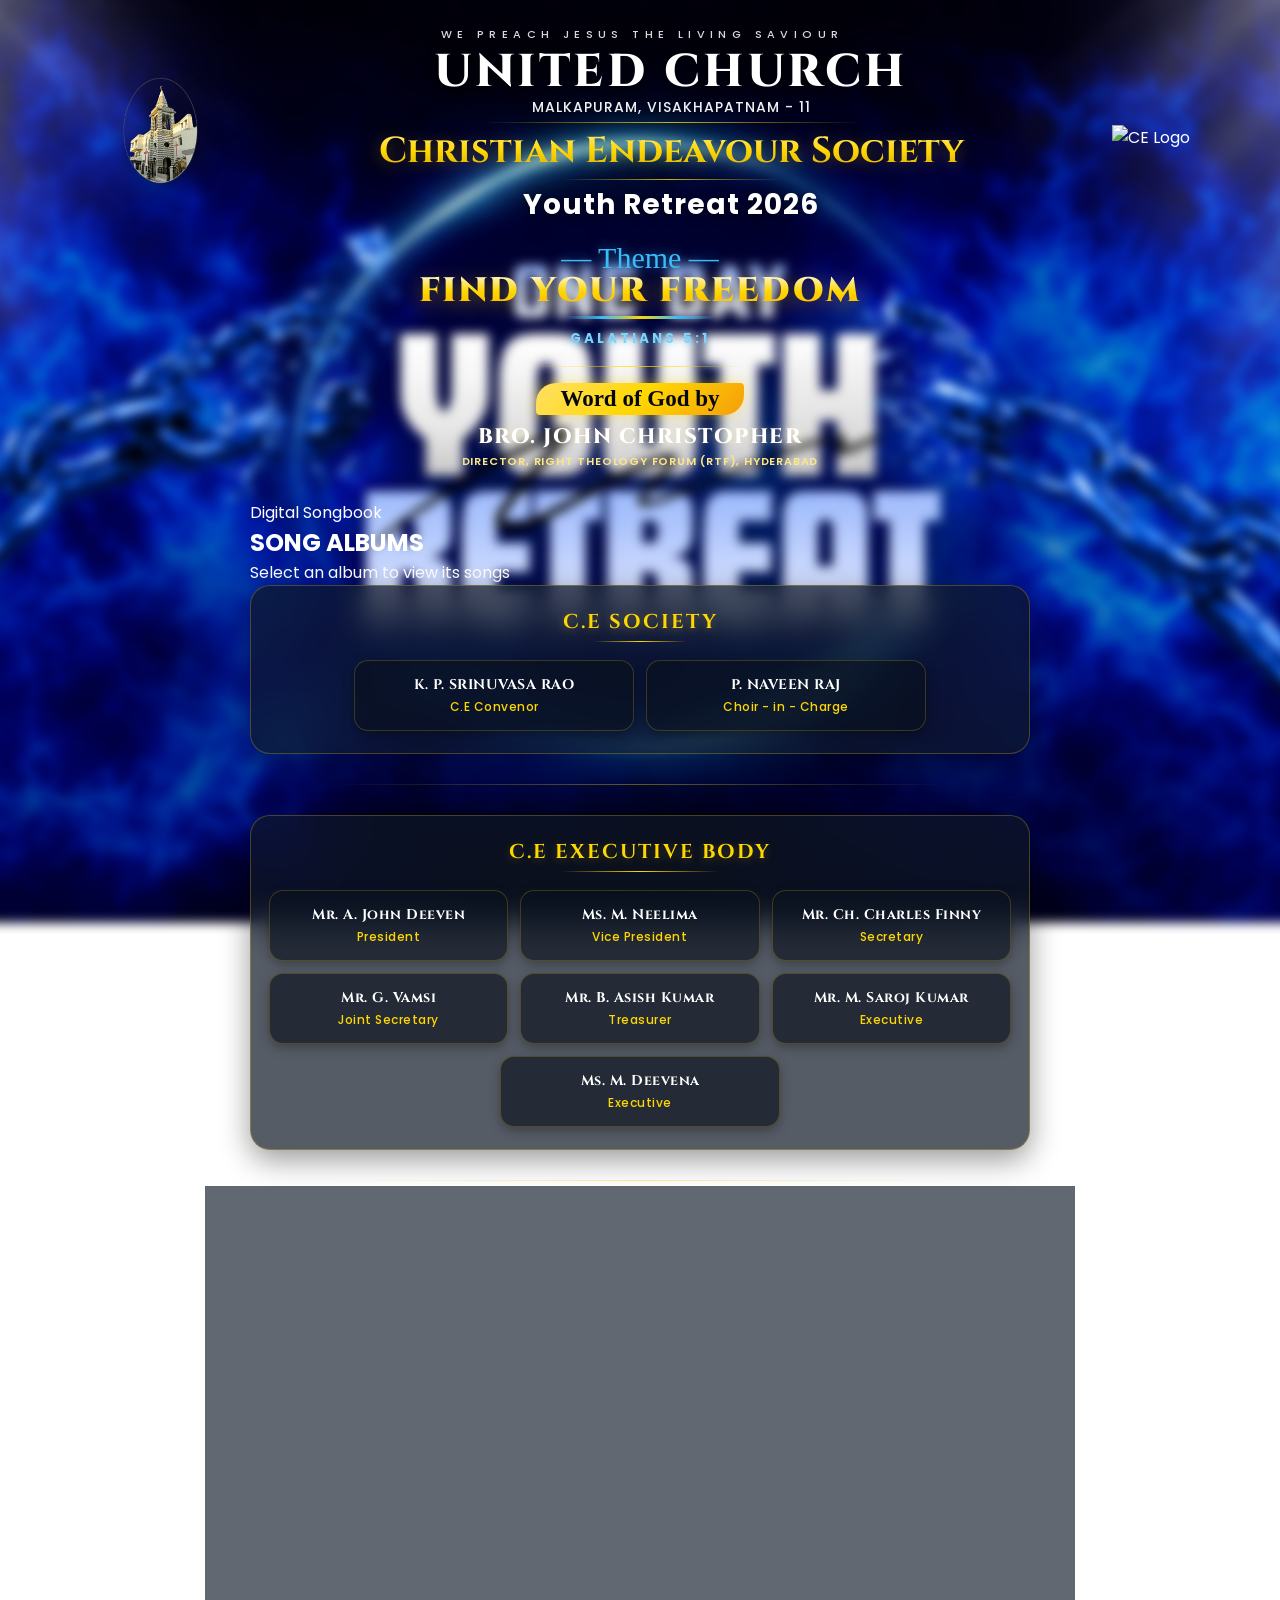
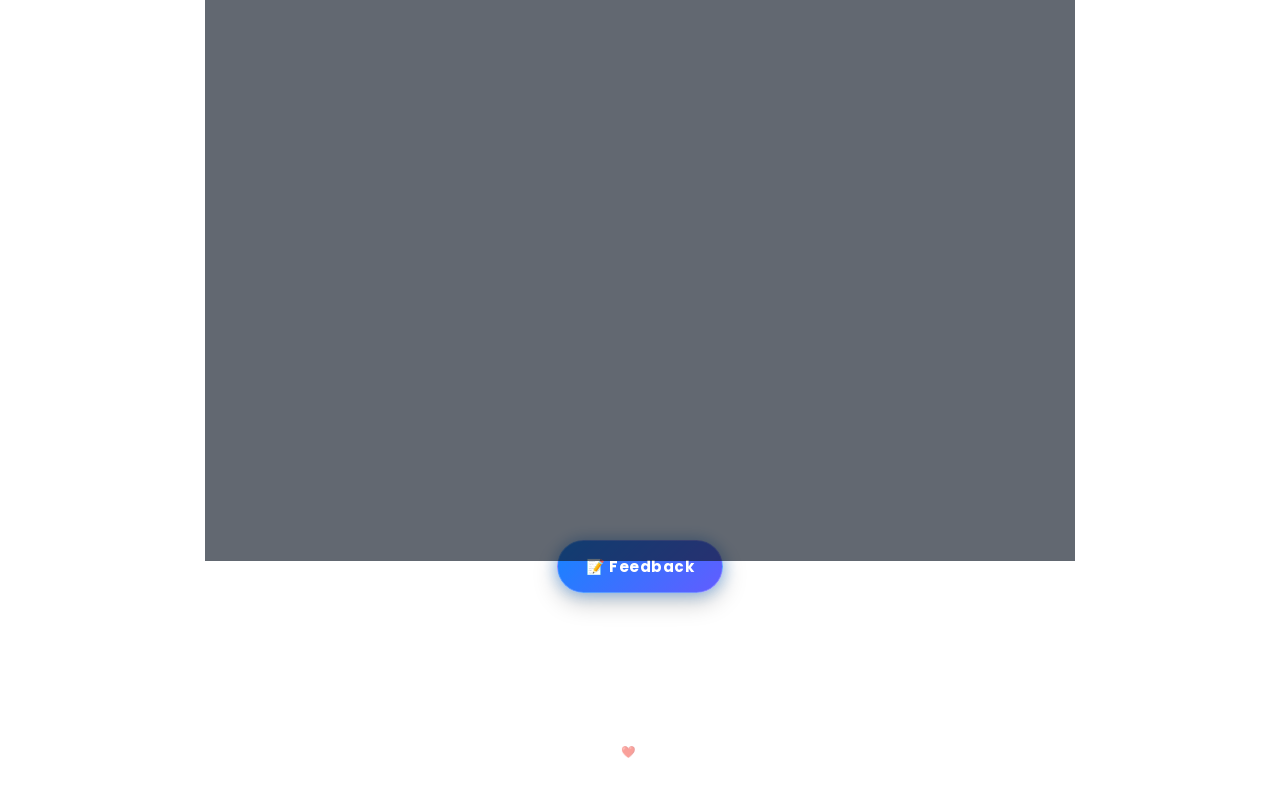
==== commit 793ed3a8: "Update index.html" ====
--- a/index.html
+++ b/index.html
@@ -55,8 +55,33 @@
 
     <main class="content">
 
-        <!-- Song List -->
-        <div id="song-list"></div>
+        <!-- ================= SONG ALBUMS ================= -->
+        <section id="album-view" class="album-view">
+            <div class="album-heading">
+                <span class="album-kicker">Digital Songbook</span>
+                <h2>SONG ALBUMS</h2>
+                <p>Select an album to view its songs</p>
+            </div>
+            <div id="album-list" class="album-grid"></div>
+        </section>
+
+        <!-- ================= SONG LIST ================= -->
+        <section id="song-view" class="song-view" style="display:none;">
+            <div class="song-view-header">
+                <button id="back-to-albums" class="back-albums-btn" type="button">← Albums</button>
+                <div>
+                    <span id="current-album-kicker" class="album-kicker">Album</span>
+                    <h2 id="current-album-title">Songs</h2>
+                </div>
+            </div>
+
+            <div class="search-container">
+                <span class="search-icon">🔍</span>
+                <input id="search" type="search" placeholder="Search songs..." autocomplete="off">
+            </div>
+
+            <div id="song-list"></div>
+        </section>
 
         <!-- Lyrics Box -->
         <div id="lyrics-box" style="display: none;"></div>
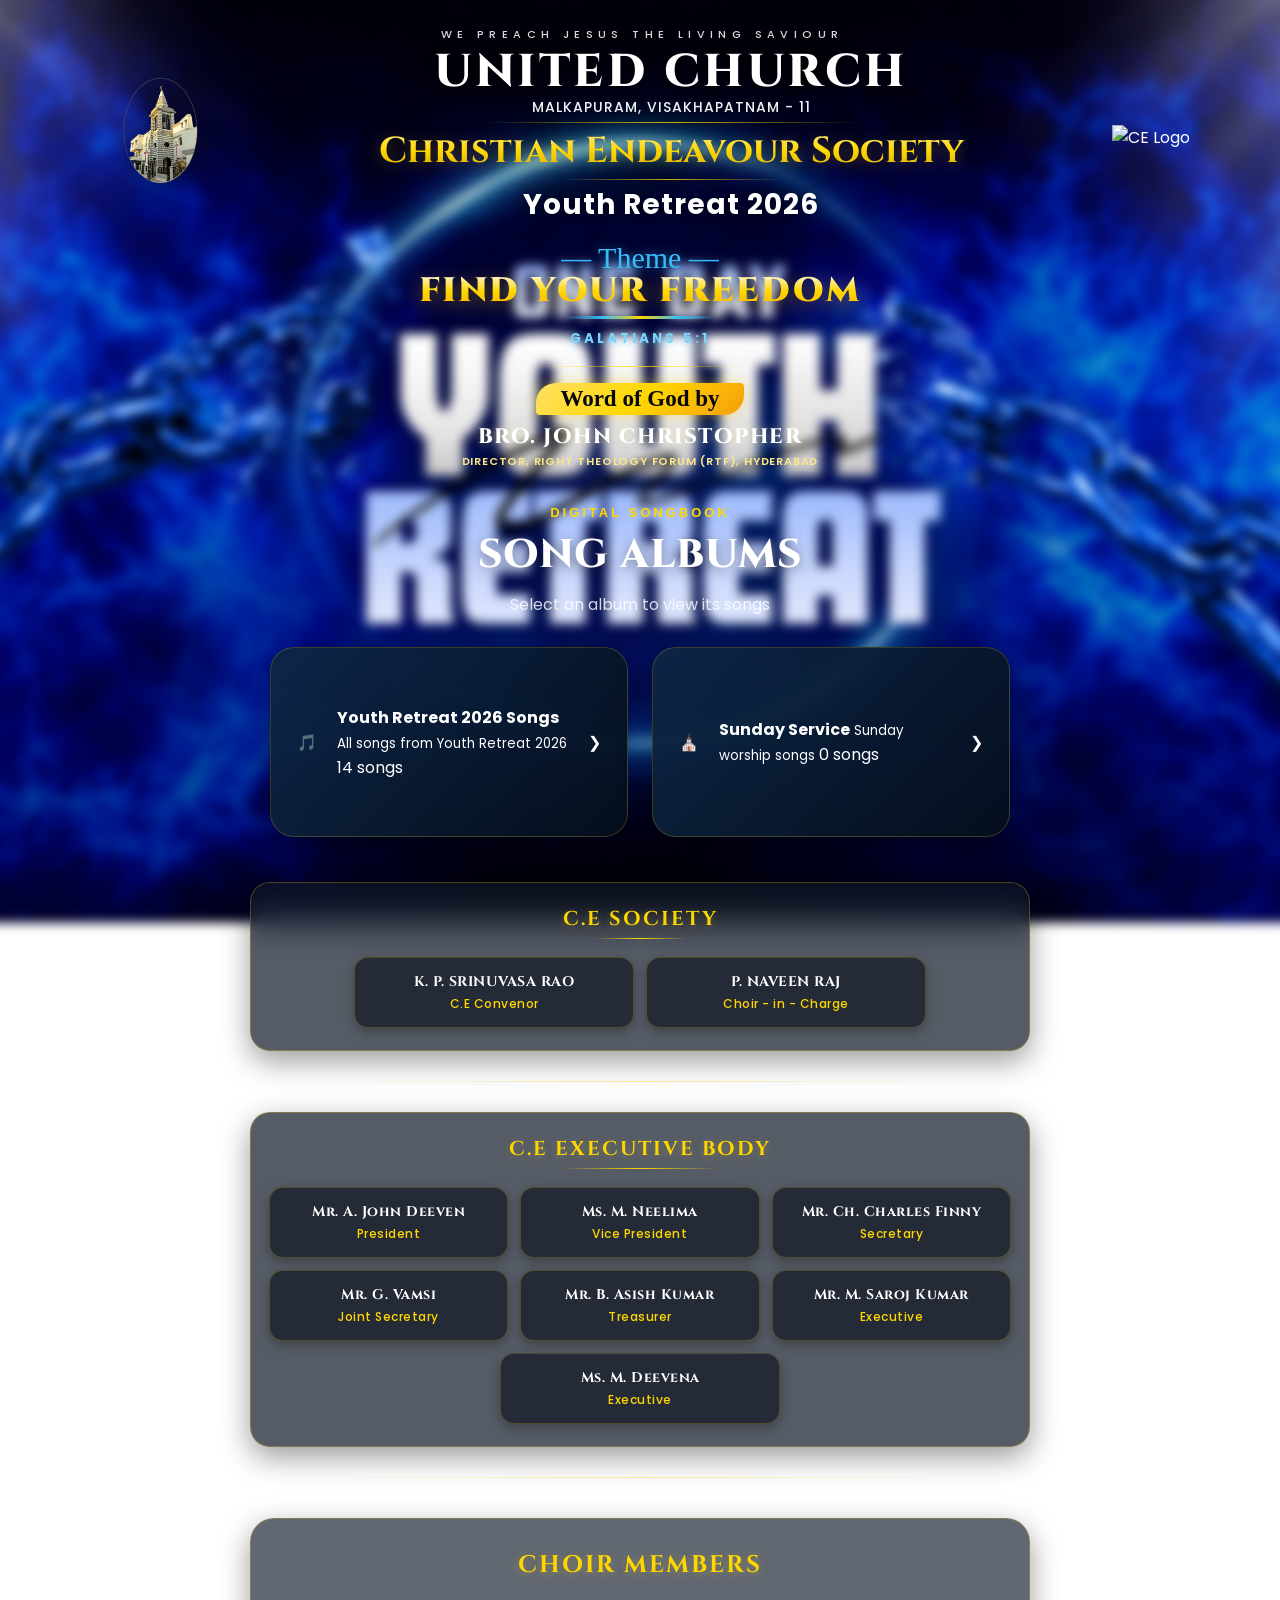
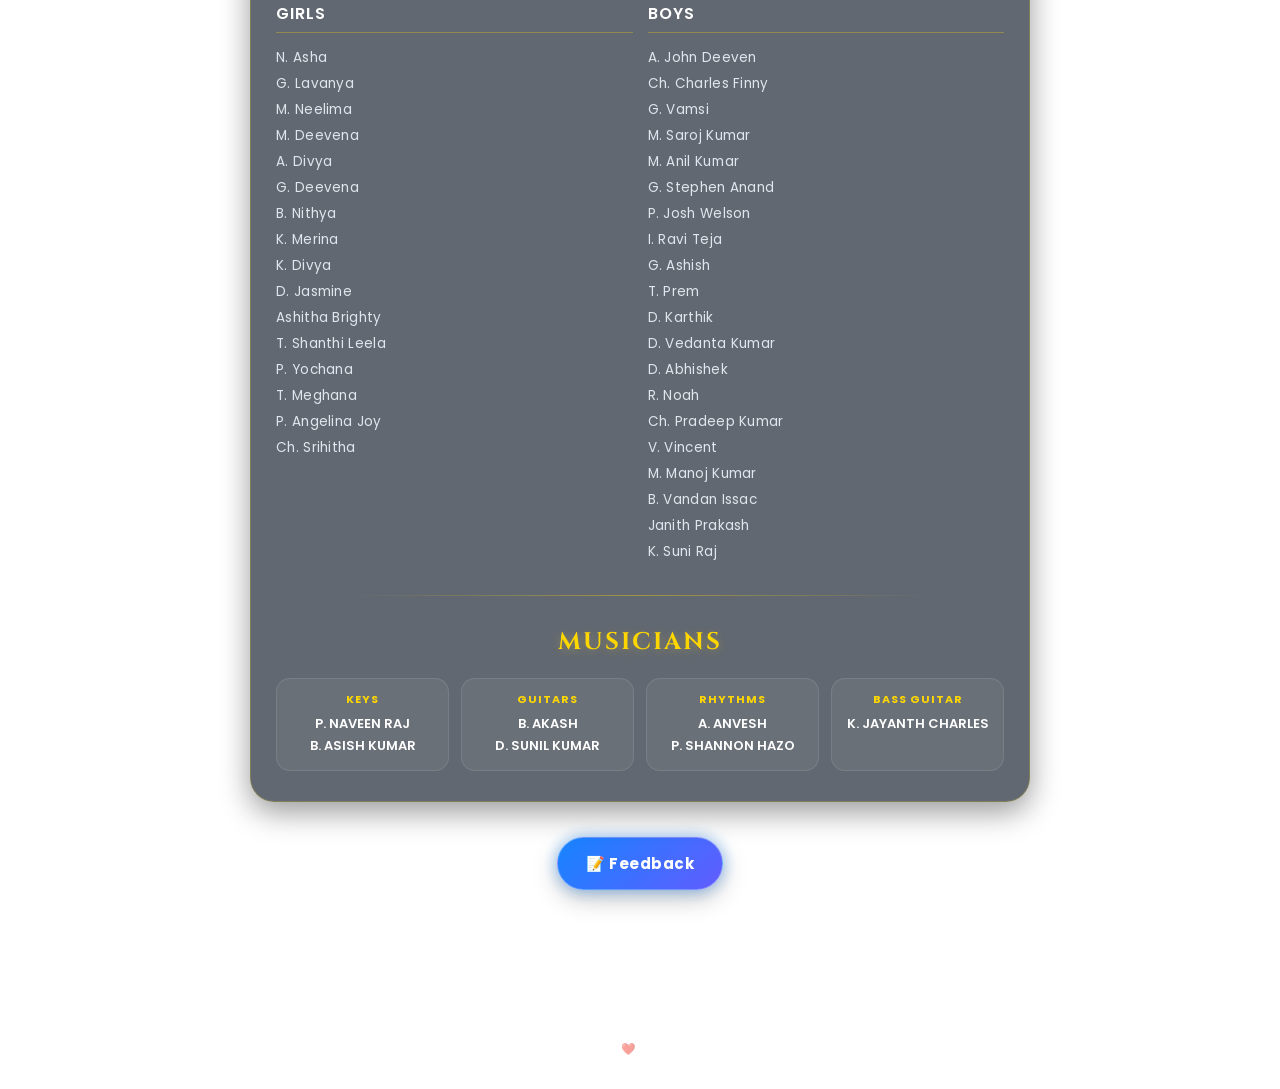
==== commit ec83272e: "Update index.html" ====
--- a/index.html
+++ b/index.html
@@ -4,375 +4,792 @@
 <head>
     <meta charset="UTF-8">
     <meta name="viewport" content="width=device-width, initial-scale=1.0">
+
     <title>UCM Digital Songbook</title>
+
     <link rel="stylesheet" href="style.css">
 </head>
 
 <body>
 
-    <header>
-       <p class="tagline">W e &nbsp; P r e a c h &nbsp; J e s u s &nbsp; T h e &nbsp; L i v i n g &nbsp; S a v i o u r</p>
-
-        <div class="hero">
-            <div class="logo-wrapper">
-                <img src="church-logo-bg.png" class="logo left-logo" alt="Church Logo">
-            </div>
-
-            <div class="hero-text">
-                <h1>UNITED CHURCH</h1>
-                <h2>MALKAPURAM, VISAKHAPATNAM - 11</h2>
-                <div class="gold-divider"></div>
-                <h3 class="gold-heading">Christian Endeavour Society</h3>
-                <div class="gold-divider small"></div>
-                <h4>Youth Retreat 2026</h4>
-            </div>
-
-            <div class="logo-wrapper">
-                <img src="ce-logo.png" class="logo right-logo" alt="CE Logo">
-            </div>
-        </div>
-        <!-- THEME & WORD OF GOD SECTION -->
+<header>
+
+    <p class="tagline">
+        W e &nbsp; P r e a c h &nbsp; J e s u s &nbsp;
+        T h e &nbsp; L i v i n g &nbsp; S a v i o u r
+    </p>
+
+    <div class="hero">
+
+        <div class="logo-wrapper">
+            <img
+                src="church-logo-bg.png"
+                class="logo left-logo"
+                alt="Church Logo">
+        </div>
+
+        <div class="hero-text">
+
+            <h1>UNITED CHURCH</h1>
+
+            <h2>
+                MALKAPURAM, VISAKHAPATNAM - 11
+            </h2>
+
+            <div class="gold-divider"></div>
+
+            <h3 class="gold-heading">
+                Christian Endeavour Society
+            </h3>
+
+            <div class="gold-divider small"></div>
+
+            <h4>Youth Retreat 2026</h4>
+
+        </div>
+
+        <div class="logo-wrapper">
+            <img
+                src="ce-logo.png"
+                class="logo right-logo"
+                alt="CE Logo">
+        </div>
+
+    </div>
+
+
     <div class="theme-speaker-container">
-        <!-- Theme Section -->
+
         <div class="theme-wrapper">
-            <span class="script-label">— Theme —</span>
-            <h2 class="theme-title">FIND YOUR FREEDOM</h2>
+
+            <span class="script-label">
+                — Theme —
+            </span>
+
+            <h2 class="theme-title">
+                FIND YOUR FREEDOM
+            </h2>
+
             <div class="theme-underline"></div>
-            <span class="theme-verse">GALATIANS 5:1</span>
-        </div>
+
+            <span class="theme-verse">
+                GALATIANS 5:1
+            </span>
+
+        </div>
+
 
         <div class="gold-divider small"></div>
 
-        <!-- Speaker Section -->
+
         <div class="speaker-wrapper">
-            <div class="brush-badge">Word of God by</div>
-            <h3 class="speaker-name">BRO. JOHN CHRISTOPHER</h3>
-            <p class="speaker-title">DIRECTOR, RIGHT THEOLOGY FORUM (RTF), HYDERABAD</p>
-        </div>
-    </div>
+
+            <div class="brush-badge">
+                Word of God by
+            </div>
+
+            <h3 class="speaker-name">
+                BRO. JOHN CHRISTOPHER
+            </h3>
+
+            <p class="speaker-title">
+                DIRECTOR, RIGHT THEOLOGY FORUM (RTF), HYDERABAD
+            </p>
+
+        </div>
+
+    </div>
+
+</header>
+
+
+<main class="content">
+
+
+    <!-- ==================================================
+         ALBUM PAGE
+         ================================================== -->
+
+    <section
+        id="album-view"
+        class="album-view">
+
+        <div class="album-header">
+
+            <span class="album-eyebrow">
+                DIGITAL SONGBOOK
+            </span>
+
+            <h2>
+                SONG ALBUMS
+            </h2>
+
+            <p>
+                Select an album to view its songs
+            </p>
+
+        </div>
+
+
+        <div
+            id="album-grid"
+            class="album-grid">
+
+
+            <!-- YOUTH RETREAT ALBUM -->
+
+            <button
+                type="button"
+                class="album-card"
+                onclick="openAlbum('youth-retreat-2026')">
+
+                <span class="album-card-icon">
+                    🎵
+                </span>
+
+                <span class="album-card-info">
+
+                    <span class="album-card-title">
+                        Youth Retreat 2026 Songs
+                    </span>
+
+                    <span class="album-card-description">
+                        All songs from Youth Retreat 2026
+                    </span>
+
+                    <span class="album-card-count">
+                        14 Songs
+                    </span>
+
+                </span>
+
+                <span class="album-card-arrow">
+                    →
+                </span>
+
+            </button>
+
+
+            <!-- SUNDAY SERVICE ALBUM -->
+
+            <button
+                type="button"
+                class="album-card"
+                onclick="openAlbum('sunday-service')">
+
+                <span class="album-card-icon">
+                    ⛪
+                </span>
+
+                <span class="album-card-info">
+
+                    <span class="album-card-title">
+                        Sunday Service
+                    </span>
+
+                    <span class="album-card-description">
+                        Sunday worship songs
+                    </span>
+
+                    <span class="album-card-count">
+                        0 Songs
+                    </span>
+
+                </span>
+
+                <span class="album-card-arrow">
+                    →
+                </span>
+
+            </button>
+
+
+        </div>
+
+    </section>
+
+
+
+    <!-- ==================================================
+         SONG PAGE TOOLBAR
+         ================================================== -->
+
+    <div
+        id="song-toolbar"
+        class="song-toolbar"
+        style="display:none;">
+
+        <button
+            id="back-to-albums"
+            class="back-albums-btn"
+            type="button">
+
+            ← Albums
+
+        </button>
+
+
+        <div
+            id="selected-album-title"
+            class="selected-album-title">
+        </div>
+
+    </div>
+
+
+
+    <!-- ==================================================
+         SEARCH
+         ================================================== -->
+
+    <div
+        id="song-search-wrap"
+        class="song-search-wrap"
+        style="display:none;">
+
+        <div class="search-container">
+
+            <span class="search-icon">
+                🔍
+            </span>
+
+            <input
+                id="search"
+                type="text"
+                placeholder="Search songs..."
+                autocomplete="off">
+
+        </div>
+
+    </div>
+
+
+
+    <!-- ==================================================
+         SONG LIST
+         ================================================== -->
+
+    <div
+        id="song-list"
+        style="display:none;">
+    </div>
+
+
+
+    <!-- ==================================================
+         LYRICS
+         ================================================== -->
+
+    <div
+        id="lyrics-box"
+        style="display:none;">
+    </div>
+
+
+
+    <!-- ==================================================
+         C.E SOCIETY
+         ================================================== -->
+
+    <section class="executive-section">
+
+        <div class="exec-group">
+
+            <h3 class="exec-heading">
+                C.E SOCIETY
+            </h3>
+
+            <div class="exec-grid">
+
+                <div class="exec-card">
+                    <span class="exec-name">
+                        K. P. SRINUVASA RAO
+                    </span>
+
+                    <span class="exec-role">
+                        C.E Convenor
+                    </span>
+                </div>
+
+
+                <div class="exec-card">
+                    <span class="exec-name">
+                        P. NAVEEN RAJ
+                    </span>
+
+                    <span class="exec-role">
+                        Choir - in - Charge
+                    </span>
+                </div>
+
+            </div>
+
+        </div>
+
+
+        <div class="credits-divider"></div>
+
+
+        <div class="exec-group">
+
+            <h3 class="exec-heading">
+                C.E Executive Body
+            </h3>
+
+            <div class="exec-grid">
+
+                <div class="exec-card">
+                    <span class="exec-name">
+                        Mr. A. John Deeven
+                    </span>
+                    <span class="exec-role">
+                        President
+                    </span>
+                </div>
+
+                <div class="exec-card">
+                    <span class="exec-name">
+                        Ms. M. Neelima
+                    </span>
+                    <span class="exec-role">
+                        Vice President
+                    </span>
+                </div>
+
+                <div class="exec-card">
+                    <span class="exec-name">
+                        Mr. Ch. Charles Finny
+                    </span>
+                    <span class="exec-role">
+                        Secretary
+                    </span>
+                </div>
+
+                <div class="exec-card">
+                    <span class="exec-name">
+                        Mr. G. Vamsi
+                    </span>
+                    <span class="exec-role">
+                        Joint Secretary
+                    </span>
+                </div>
+
+                <div class="exec-card">
+                    <span class="exec-name">
+                        Mr. B. Asish Kumar
+                    </span>
+                    <span class="exec-role">
+                        Treasurer
+                    </span>
+                </div>
+
+                <div class="exec-card">
+                    <span class="exec-name">
+                        Mr. M. Saroj Kumar
+                    </span>
+                    <span class="exec-role">
+                        Executive
+                    </span>
+                </div>
+
+                <div class="exec-card">
+                    <span class="exec-name">
+                        Ms. M. Deevena
+                    </span>
+                    <span class="exec-role">
+                        Executive
+                    </span>
+                </div>
+
+            </div>
+
+        </div>
+
+    </section>
+
+
+
+    <div class="credits-divider"></div>
+
+
+
+    <!-- ==================================================
+         CHOIR
+         ================================================== -->
+
+    <section class="credits-section">
+
+        <h2 class="section-title">
+            CHOIR MEMBERS
+        </h2>
+
+
+        <div class="choir-grid">
+
+
+            <div class="choir-column">
+
+                <h3 class="category-title">
+                    Girls
+                </h3>
+
+                <ul>
+
+                    <li>N. Asha</li>
+                    <li>G. Lavanya</li>
+                    <li>M. Neelima</li>
+                    <li>M. Deevena</li>
+                    <li>A. Divya</li>
+                    <li>G. Deevena</li>
+                    <li>B. Nithya</li>
+                    <li>K. Merina</li>
+                    <li>K. Divya</li>
+                    <li>D. Jasmine</li>
+                    <li>Ashitha Brighty</li>
+                    <li>T. Shanthi Leela</li>
+                    <li>P. Yochana</li>
+                    <li>T. Meghana</li>
+                    <li>P. Angelina Joy</li>
+                    <li>Ch. Srihitha</li>
+
+                </ul>
+
+            </div>
+
+
+
+            <div class="choir-column">
+
+                <h3 class="category-title">
+                    Boys
+                </h3>
+
+                <ul>
+
+                    <li>A. John Deeven</li>
+                    <li>Ch. Charles Finny</li>
+                    <li>G. Vamsi</li>
+                    <li>M. Saroj Kumar</li>
+                    <li>M. Anil Kumar</li>
+                    <li>G. Stephen Anand</li>
+                    <li>P. Josh Welson</li>
+                    <li>I. Ravi Teja</li>
+                    <li>G. Ashish</li>
+                    <li>T. Prem</li>
+                    <li>D. Karthik</li>
+                    <li>D. Vedanta Kumar</li>
+                    <li>D. Abhishek</li>
+                    <li>R. Noah</li>
+                    <li>Ch. Pradeep Kumar</li>
+                    <li>V. Vincent</li>
+                    <li>M. Manoj Kumar</li>
+                    <li>B. Vandan Issac</li>
+                    <li>Janith Prakash</li>
+                    <li>K. Suni Raj</li>
+
+                </ul>
+
+            </div>
+
+
+        </div>
+
+
+
+        <div class="credits-divider"></div>
+
+
+
+        <!-- ==================================================
+             MUSICIANS
+             ================================================== -->
+
+        <h2 class="section-title">
+            MUSICIANS
+        </h2>
+
+
+        <div class="musicians-grid">
+
+
+            <div class="musician-card">
+
+                <span class="role">
+                    KEYS
+                </span>
+
+                <p class="name">
+                    P. NAVEEN RAJ
+                </p>
+
+                <p class="name">
+                    B. ASISH KUMAR
+                </p>
+
+            </div>
+
+
+            <div class="musician-card">
+
+                <span class="role">
+                    GUITARS
+                </span>
+
+                <p class="name">
+                    B. AKASH
+                </p>
+
+                <p class="name">
+                    D. SUNIL KUMAR
+                </p>
+
+            </div>
+
+
+            <div class="musician-card">
+
+                <span class="role">
+                    RHYTHMS
+                </span>
+
+                <p class="name">
+                    A. ANVESH
+                </p>
+
+                <p class="name">
+                    P. SHANNON HAZO
+                </p>
+
+            </div>
+
+
+            <div class="musician-card">
+
+                <span class="role">
+                    BASS GUITAR
+                </span>
+
+                <p class="name">
+                    K. JAYANTH CHARLES
+                </p>
+
+            </div>
+
+
+        </div>
+
+    </section>
+
+
+
+    <!-- FEEDBACK -->
+
+    <div class="feedback-section">
+
+        <a
+            href="feedback.html"
+            class="feedback-btn">
+
+            📝 Feedback
+
+        </a>
+
+    </div>
+
+</main>
+
+
+
+<!-- ======================================================
+     PRESENTATION MODE
+     ====================================================== -->
+
+<div
+    id="presentation-overlay"
+    class="pres-overlay"
+    style="display:none;">
+
+
+    <div class="pres-header">
+
+        <div class="pres-controls">
+
+
+            <button
+                id="pres-eye-btn"
+                class="pres-icon-btn"
+                onclick="toggleTransliteration()"
+                title="Toggle English Transliteration">
+
+                👁️
+
+            </button>
+
+
+            <button
+                id="pres-play-btn"
+                class="pres-icon-btn"
+                onclick="togglePlayPause()"
+                title="Pause">
+
+                ⏸️
+
+            </button>
+
+
+            <button
+                id="pres-fullscreen-btn"
+                class="pres-icon-btn"
+                onclick="toggleFullscreen()"
+                title="Fullscreen">
+
+                ⛶
+
+            </button>
+
+
+        </div>
+
+
+        <button
+            class="pres-icon-btn close-pres-btn"
+            onclick="exitPresentation()"
+            title="Close">
+
+            ✕
+
+        </button>
+
+    </div>
+
+
+
+    <div
+        class="pres-slide-body"
+        onclick="nextSlide(event)">
+
+
+        <div
+            id="pres-content"
+            class="pres-content">
+
+        </div>
+
+
+    </div>
+
+
+
+    <div class="pres-footer">
+
+
+        <button
+            class="pres-nav-btn"
+            onclick="prevSlide(event)">
+
+            ❮
+
+        </button>
+
+
+        <div class="pres-info">
+
+            <div
+                id="pres-title"
+                class="pres-song-title">
+
+                Song Title
+
+            </div>
+
+
+            <div
+                id="pres-upnext"
+                class="pres-upnext">
+
+                Up next
+
+            </div>
+
+        </div>
+
+
+        <span
+            id="pres-counter"
+            class="pres-counter">
+
+            1 / 1
+
+        </span>
+
+
+        <button
+            class="pres-nav-btn"
+            onclick="nextSlide(event)">
+
+            ❯
+
+        </button>
+
+
+    </div>
+
 </div>
-    </header>
-
-    <main class="content">
-
-        <!-- ================= SONG ALBUMS ================= -->
-        <section id="album-view" class="album-view">
-            <div class="album-heading">
-                <span class="album-kicker">Digital Songbook</span>
-                <h2>SONG ALBUMS</h2>
-                <p>Select an album to view its songs</p>
-            </div>
-            <div id="album-list" class="album-grid"></div>
-        </section>
-
-        <!-- ================= SONG LIST ================= -->
-        <section id="song-view" class="song-view" style="display:none;">
-            <div class="song-view-header">
-                <button id="back-to-albums" class="back-albums-btn" type="button">← Albums</button>
-                <div>
-                    <span id="current-album-kicker" class="album-kicker">Album</span>
-                    <h2 id="current-album-title">Songs</h2>
-                </div>
-            </div>
-
-            <div class="search-container">
-                <span class="search-icon">🔍</span>
-                <input id="search" type="search" placeholder="Search songs..." autocomplete="off">
-            </div>
-
-            <div id="song-list"></div>
-        </section>
-
-        <!-- Lyrics Box -->
-        <div id="lyrics-box" style="display: none;"></div>
-
-        <!-- C.E SOCIETY & EXECUTIVE BODY SECTION -->
-<div class="executive-section">
-    <!-- C.E Society -->
-    <div class="exec-group">
-        <h3 class="exec-heading">C.E SOCIETY</h3>
-        <div class="exec-grid">
-            <div class="exec-card">
-                <span class="exec-name">K. P. SRINUVASA RAO</span>
-                <span class="exec-role">C.E Convenor</span>
-            </div>
-            <div class="exec-card">
-                <span class="exec-name">P. NAVEEN RAJ</span>
-                <span class="exec-role">Choir - in - Charge</span>
-            </div>
-        </div>
-    </div>
-
-    <div class="credits-divider"></div>
-
-    <!-- C.E Executive Body -->
-    <div class="exec-group">
-        <h3 class="exec-heading">C.E Executive Body</h3>
-        <div class="exec-grid">
-            <div class="exec-card">
-                <span class="exec-name">Mr. A. John Deeven</span>
-                <span class="exec-role">President</span>
-            </div>
-            <div class="exec-card">
-                <span class="exec-name">Ms. M. Neelima</span>
-                <span class="exec-role">Vice President</span>
-            </div>
-            <div class="exec-card">
-                <span class="exec-name">Mr. Ch. Charles Finny</span>
-                <span class="exec-role">Secretary</span>
-            </div>
-            <div class="exec-card">
-                <span class="exec-name">Mr. G. Vamsi</span>
-                <span class="exec-role">Joint Secretary</span>
-            </div>
-            <div class="exec-card">
-                <span class="exec-name">Mr. B. Asish Kumar</span>
-                <span class="exec-role">Treasurer</span>
-            </div>
-            <div class="exec-card">
-                <span class="exec-name">Mr. M. Saroj Kumar</span>
-                <span class="exec-role">Executive</span>
-            </div>
-            <div class="exec-card">
-                <span class="exec-name">Ms. M. Deevena</span>
-                <span class="exec-role">Executive</span>
-            </div>
-        </div>
-    </div>
-</div>
-
-<div class="credits-divider"></div>
-
-        <!-- ================= CHOIR & MUSICIANS SECTION ================= -->
-        <section class="credits-section">
-            
-             <h2 class="section-title">CHOIR MEMBERS</h2>
-            <div class="choir-grid">
-                <!-- Girls Column -->
-                <div class="choir-column">
-                    <h3 class="category-title">Girls</h3>
-                    <ul>
-                        <li>N. Asha</li>
-                        <li>G. Lavanya</li>
-                        <li>M. Neelima</li>
-                        <li>M. Deevena</li>
-                        <li>A. Divya</li>
-                        <li>G. Deevena</li>
-                        <li>B. Nithya</li>
-                        <li>K. Merina</li>
-                        <li>K. Divya</li>
-                        <li>D. Jasmine</li>
-                        <li>Ashitha Brighty</li>
-                        <li>T. Shanthi Leela</li>
-                        <li>P. Yochana</li>
-                        <li>T. Meghana</li>
-                        <li>P. Angelina Joy</li>
-                        <li>Ch. Srihitha</li>
-                    </ul>
-                </div>
-
-                <!-- Boys Column -->
-                <div class="choir-column">
-                    <h3 class="category-title">Boys</h3>
-                    <ul>
-                        <li>A. John Deeven</li>
-                        <li>Ch. Charles Finny</li>
-                        <li>G. Vamsi</li>
-                        <li>M. Saroj Kumar</li>
-                        <li>M. Anil Kumar</li>
-                        <li>G. Stephen Anand</li>
-                        <li>P. Josh Welson</li>
-                        <li>I. Ravi Teja</li>
-                        <li>G. Ashish</li>
-                        <li>T. Prem</li>
-                        <li>D. Karthik</li>
-                        <li>D. Vedanta Kumar</li>
-                        <li>D. Abhishek</li>
-                        <li>R. Noah</li>
-                        <li>Ch. Pradeep Kumar</li>
-                        <li>V. Vincent</li>
-                        <li>M. Manoj Kumar</li>
-                        <li>B. Vandan Issac</li>
-                         <li>Janith Prakash</li>
-                        <li>K. Suni Raj</li>
-                    </ul>
-                </div>
-            </div>
-
-            <div class="credits-divider"></div>
-
-            <h2 class="section-title">MUSICIANS</h2>
-            
-            <div class="musicians-grid">
-                <div class="musician-card">
-                    <span class="role">KEYS</span>
-                    <p class="name">P. NAVEEN RAJ</p>
-                    <p class="name">B. ASISH KUMAR</p>
-                </div>
-
-                <div class="musician-card">
-                    <span class="role">GUITARS</span>
-                    <p class="name">B. AKASH</p>
-                    <p class="name">D. SUNIL KUMAR</p>
-                </div>
-
-                <div class="musician-card">
-                    <span class="role">RHYTHMS</span>
-                    <p class="name">A. ANVESH</p>
-                    <p class="name">P. SHANNON HAZO</p>
-                </div>
-
-                <div class="musician-card">
-                    <span class="role">BASS GUITAR</span>
-                    <p class="name">K. JAYANTH CHARLES</p>
-                </div>
-            </div>
-        </section>
-
-        <!-- FEEDBACK BUTTON -->
-        <div class="feedback-section">
-            <a href="feedback.html" class="feedback-btn">
-                📝 Feedback
-            </a>
-        </div>
-
-    </main>
-
-    <!-- PRESENTATION OVERLAY -->
-    <div id="presentation-overlay" class="pres-overlay" style="display: none;">
-
-        <div class="pres-header">
-            <div class="pres-controls">
-
-                <button id="pres-eye-btn"
-                        class="pres-icon-btn"
-                        onclick="toggleTransliteration()"
-                        title="Toggle English Transliteration">
-                    👁️
-                </button>
-
-                <button id="pres-play-btn"
-                        class="pres-icon-btn"
-                        onclick="togglePlayPause()"
-                        title="Pause (Blank Screen)">
-                    ⏸️
-                </button>
-
-                <button id="pres-fullscreen-btn"
-                        class="pres-icon-btn"
-                        onclick="toggleFullscreen()"
-                        title="Toggle Fullscreen">
-                    ⛶
-                </button>
-
-            </div>
-
-            <button class="pres-icon-btn close-pres-btn"
-                    onclick="exitPresentation()"
-                    title="Close Presentation">
-                ✕
-            </button>
-        </div>
-
-        <div class="pres-slide-body" onclick="nextSlide(event)">
-
-            <div id="pres-content"
-                 class="pres-content slide-fade-in">
-                <!-- Lyrics render here -->
-            </div>
-
-        </div>
-
-        <div class="pres-footer">
-
-            <button class="pres-nav-btn"
-                    onclick="prevSlide(event)">
-                ❮
-            </button>
-
-            <div class="pres-info">
-
-                <div id="pres-title"
-                     class="pres-song-title">
-                    Song Title
-                </div>
-
-                <div id="pres-upnext"
-                     class="pres-upnext">
-                    Up next: verse 2
-                </div>
-
-            </div>
-
-            <span id="pres-counter"
-                  class="pres-counter">
-                1 / 1
-            </span>
-
-            <button class="pres-nav-btn"
-                    onclick="nextSlide(event)">
-                ❯
-            </button>
-
-        </div>
-
-    </div>
-
-    <!-- FOOTER -->
-    <footer>
-
-        <p>United Church, Malkapuram</p>
-        <p>Christian Endeavour Society — Youth Retreat 2026</p>
-
-        <!-- Social Media Handles -->
-        <div class="social-links">
-
-            <a href="https://www.instagram.com/unitedchurch_malkapuram?igsi=bjFhb3k3cmFxbjFi"
-               target="_blank"
-               rel="noopener noreferrer"
-               class="social-btn instagram"
-               title="Follow on Instagram">
-
-                <svg viewBox="0 0 24 24"
-                     width="18"
-                     height="18"
-                     fill="currentColor">
-
-                    <path d="M12 2.163c3.204 0 3.584.012 4.85.07 3.252.148 4.771 1.691 4.919 4.919.058 1.265.069 1.645.069 4.849 0 3.205-.012 3.584-.069 4.849-.149 3.225-1.664 4.771-4.919 4.919-1.266.058-1.644.07-4.85.07-3.204 0-3.584-.012-4.849-.07-3.26-.149-4.771-1.699-4.919-4.92-.058-1.265-.07-1.644-.07-4.849 0-3.204.013-3.583.07-4.849.149-3.227 1.664-4.771 4.919-4.919 1.266-.057 1.645-.069 4.849-.069zm0-2.163c-3.259 0-3.667.014-4.947.072-4.358.2-6.78 2.618-6.98 6.98-.059 1.281-.073 1.689-.073 4.948 0 3.259.014 3.668.072 4.948.2 4.358 2.618 6.78 6.98 6.98 1.281.058 1.689.072 4.948.072 3.259 0 3.668-.014 4.948-.072 4.354-.2 6.782-2.618 6.979-6.98.059-1.28.073-1.689.073-4.948 0-3.259-.014-3.667-.072-4.947-.196-4.354-2.617-6.78-6.979-6.98-1.281-.059-1.69-.073-4.949-.073zm0 5.838c-3.403 0-6.162 2.759-6.162 6.162s2.759 6.163 6.162 6.163 6.162-2.759 6.162-6.163c0-3.403-2.759-6.162-6.162-6.162zm0 10.162c-2.209 0-4-1.79-4-4 0-2.209 1.791-4 4-4s4 1.791 4 4c0 2.21-1.791 4-4 4zm6.406-11.845c-.796 0-1.441.645-1.441 1.44s.645 1.44 1.441 1.44c.795 0 1.439-.645 1.439-1.44s-.644-1.44-1.439-1.44z"/>
-
-                </svg>
-
-                <span>Instagram</span>
-
-            </a>
-
-
-            <a href="https://youtube.com/@unitedchurch3828?si=6hCxeKMm9TRsQOn7"
-               target="_blank"
-               rel="noopener noreferrer"
-               class="social-btn youtube"
-               title="Watch on YouTube">
-
-                <svg viewBox="0 0 24 24"
-                     width="18"
-                     height="18"
-                     fill="currentColor">
-
-                    <path d="M23.498 6.186a3.016 3.016 0 0 0-2.122-2.136C19.505 3.545 12 3.545 12 3.545s-7.505 0-9.377.505A3.017 3.017 0 0 0 .502 6.186C0 8.07 0 12 0 12s0 3.93.502 5.814a3.016 3.016 0 0 0 2.122 2.136c1.871.505 9.376.505 9.376.505s7.505 0 9.377-.505a3.015 3.015 0 0 0 2.122-2.136C24 15.93 24 12 24 12s0-3.93-.502-5.814zM9.545 15.568V8.432L15.818 12l-6.273 3.568z"/>
-
-                </svg>
-
-                <span>YouTube</span>
-
-            </a>
-
-        </div>
-
-        <small>Made with ❤️ for God's Glory</small>
-
-    </footer>
-
-    <script src="script.js"></script>
+
+
+
+<!-- ======================================================
+     FOOTER
+     ====================================================== -->
+
+<footer>
+
+    <p>
+        United Church, Malkapuram
+    </p>
+
+    <p>
+        Christian Endeavour Society — Youth Retreat 2026
+    </p>
+
+
+    <div class="social-links">
+
+
+        <a
+            href="https://www.instagram.com/unitedchurch_malkapuram?igsi=bjFhb3k3cmFxbjFi"
+            target="_blank"
+            rel="noopener noreferrer"
+            class="social-btn instagram">
+
+            Instagram
+
+        </a>
+
+
+        <a
+            href="https://youtube.com/@unitedchurch3828?si=6hCxeKMm9TRsQOn7"
+            target="_blank"
+            rel="noopener noreferrer"
+            class="social-btn youtube">
+
+            YouTube
+
+        </a>
+
+
+    </div>
+
+
+    <small>
+        Made with ❤️ for God's Glory
+    </small>
+
+</footer>
+
+
+
+<script src="script.js"></script>
 
 </body>
 
--- a/style.css
+++ b/style.css
@@ -1328,3 +1328,313 @@
         font-size: 9.5px;
     }
 }
+/* =========================================================
+   DIGITAL SONGBOOK - ALBUM SYSTEM
+   Added for Youth Retreat 2026 / Sunday Service albums
+   ========================================================= */
+
+.album-view {
+    display: block;
+    width: 100%;
+    max-width: 1100px;
+    margin: 35px auto 45px;
+    padding: 0 20px;
+    box-sizing: border-box;
+}
+
+.album-header {
+    text-align: center;
+    margin-bottom: 30px;
+}
+
+.album-eyebrow {
+    display: block;
+    margin-bottom: 8px;
+    color: #ffd700;
+    font-family: 'Poppins', sans-serif;
+    font-size: 13px;
+    font-weight: 800;
+    letter-spacing: 3px;
+}
+
+.album-header h2 {
+    margin: 0;
+    color: #ffffff;
+    font-family: 'Cinzel', Georgia, serif;
+    font-size: 40px;
+    font-weight: 800;
+    letter-spacing: 1px;
+    text-shadow: 0 3px 14px rgba(0, 0, 0, 0.45);
+}
+
+.album-header p {
+    margin: 10px 0 0;
+    color: rgba(255, 255, 255, 0.82);
+    font-family: 'Poppins', sans-serif;
+    font-size: 16px;
+}
+
+.album-grid {
+    display: grid !important;
+    grid-template-columns: repeat(2, minmax(0, 1fr));
+    gap: 24px;
+    width: 100%;
+    margin: 0 auto;
+}
+
+.album-card {
+    appearance: none;
+    -webkit-appearance: none;
+    width: 100%;
+    min-height: 190px;
+    box-sizing: border-box;
+    border: 1px solid rgba(255, 215, 0, 0.20);
+    border-radius: 24px;
+    padding: 26px;
+    display: flex;
+    align-items: center;
+    gap: 20px;
+    text-align: left;
+    color: #ffffff;
+    background: linear-gradient(135deg, rgba(13, 39, 70, 0.96), rgba(5, 14, 28, 0.96));
+    box-shadow: 0 10px 30px rgba(0, 0, 0, 0.38);
+    cursor: pointer;
+    font: inherit;
+    outline: none;
+    transition: transform 0.25s ease, box-shadow 0.25s ease, border-color 0.25s ease, background 0.25s ease;
+}
+
+.album-card:hover,
+.album-card:focus-visible {
+    transform: translateY(-5px);
+    border-color: rgba(255, 215, 0, 0.75);
+    background: linear-gradient(135deg, rgba(18, 53, 91, 0.98), rgba(6, 18, 35, 0.98));
+    box-shadow: 0 18px 42px rgba(0, 0, 0, 0.48), 0 0 22px rgba(255, 215, 0, 0.10);
+}
+
+.album-card:active {
+    transform: translateY(-1px) scale(0.99);
+}
+
+.album-card-icon {
+    width: 78px;
+    height: 78px;
+    min-width: 78px;
+    display: flex;
+    align-items: center;
+    justify-content: center;
+    border-radius: 20px;
+    background: linear-gradient(135deg, #ffe066, #ffd700, #f59e0b);
+    color: #0b2545;
+    font-size: 38px;
+    line-height: 1;
+    box-shadow: 0 8px 22px rgba(0, 0, 0, 0.32);
+}
+
+.album-card-info {
+    flex: 1;
+    min-width: 0;
+    display: flex;
+    flex-direction: column;
+    align-items: flex-start;
+}
+
+.album-card-title {
+    display: block;
+    margin-bottom: 8px;
+    color: #ffffff;
+    font-family: 'Poppins', sans-serif;
+    font-size: 22px;
+    font-weight: 800;
+    line-height: 1.25;
+}
+
+.album-card-description {
+    display: block;
+    margin-bottom: 12px;
+    color: rgba(255, 255, 255, 0.72);
+    font-family: 'Poppins', sans-serif;
+    font-size: 13px;
+    line-height: 1.45;
+}
+
+.album-card-count {
+    display: inline-block;
+    padding: 5px 12px;
+    border: 1px solid rgba(255, 215, 0, 0.30);
+    border-radius: 999px;
+    background: rgba(255, 215, 0, 0.12);
+    color: #ffd700;
+    font-family: 'Poppins', sans-serif;
+    font-size: 12px;
+    font-weight: 800;
+}
+
+.album-card-arrow {
+    flex-shrink: 0;
+    color: #ffd700;
+    font-size: 30px;
+    font-weight: 700;
+    transition: transform 0.2s ease;
+}
+
+.album-card:hover .album-card-arrow,
+.album-card:focus-visible .album-card-arrow {
+    transform: translateX(6px);
+}
+
+.song-toolbar {
+    width: 100%;
+    max-width: 1100px;
+    margin: 20px auto 14px;
+    padding: 0 20px;
+    box-sizing: border-box;
+    display: flex;
+    align-items: center;
+    justify-content: space-between;
+    gap: 15px;
+}
+
+.back-albums-btn {
+    appearance: none;
+    border: 1px solid rgba(255, 215, 0, 0.22);
+    border-radius: 12px;
+    padding: 10px 17px;
+    background: rgba(10, 25, 43, 0.78);
+    color: #ffffff;
+    font-family: 'Poppins', sans-serif;
+    font-size: 14px;
+    font-weight: 700;
+    cursor: pointer;
+    transition: all 0.2s ease;
+}
+
+.back-albums-btn:hover {
+    color: #0b2545;
+    background: #ffd700;
+    border-color: #ffd700;
+}
+
+.selected-album-title {
+    color: #ffd700;
+    font-family: 'Poppins', sans-serif;
+    font-size: 19px;
+    font-weight: 800;
+    text-align: right;
+}
+
+.song-search-wrap {
+    width: 100%;
+    max-width: 720px;
+    margin: 0 auto 24px;
+    padding: 0 20px;
+    box-sizing: border-box;
+}
+
+.search-container {
+    position: relative;
+    width: 100%;
+}
+
+.search-icon {
+    position: absolute;
+    left: 18px;
+    top: 50%;
+    transform: translateY(-50%);
+    z-index: 2;
+    pointer-events: none;
+    font-size: 17px;
+}
+
+#search {
+    box-sizing: border-box;
+}
+
+.empty-album {
+    width: 100%;
+    max-width: 700px;
+    margin: 50px auto;
+    padding: 45px 25px;
+    box-sizing: border-box;
+    border: 1px solid rgba(255, 215, 0, 0.15);
+    border-radius: 22px;
+    background: rgba(5, 14, 28, 0.68);
+    text-align: center;
+}
+
+.empty-album-icon {
+    margin-bottom: 12px;
+    font-size: 50px;
+}
+
+.empty-album h3 {
+    margin: 0 0 8px;
+    color: #ffd700;
+    font-family: 'Poppins', sans-serif;
+}
+
+.empty-album p {
+    margin: 0;
+    color: rgba(255, 255, 255, 0.72);
+    font-family: 'Poppins', sans-serif;
+}
+
+@media (max-width: 700px) {
+    .album-view {
+        margin-top: 25px;
+        padding: 0 14px;
+    }
+
+    .album-header h2 {
+        font-size: 31px;
+    }
+
+    .album-header p {
+        font-size: 14px;
+    }
+
+    .album-grid {
+        grid-template-columns: 1fr;
+        gap: 16px;
+    }
+
+    .album-card {
+        min-height: 145px;
+        padding: 19px;
+        gap: 15px;
+        border-radius: 19px;
+    }
+
+    .album-card-icon {
+        width: 62px;
+        height: 62px;
+        min-width: 62px;
+        border-radius: 16px;
+        font-size: 30px;
+    }
+
+    .album-card-title {
+        font-size: 18px;
+    }
+
+    .album-card-description {
+        font-size: 12px;
+    }
+
+    .album-card-arrow {
+        font-size: 24px;
+    }
+
+    .song-toolbar {
+        padding: 0 14px;
+        align-items: flex-start;
+    }
+
+    .selected-album-title {
+        font-size: 15px;
+    }
+
+    .song-search-wrap {
+        padding: 0 14px;
+    }
+}
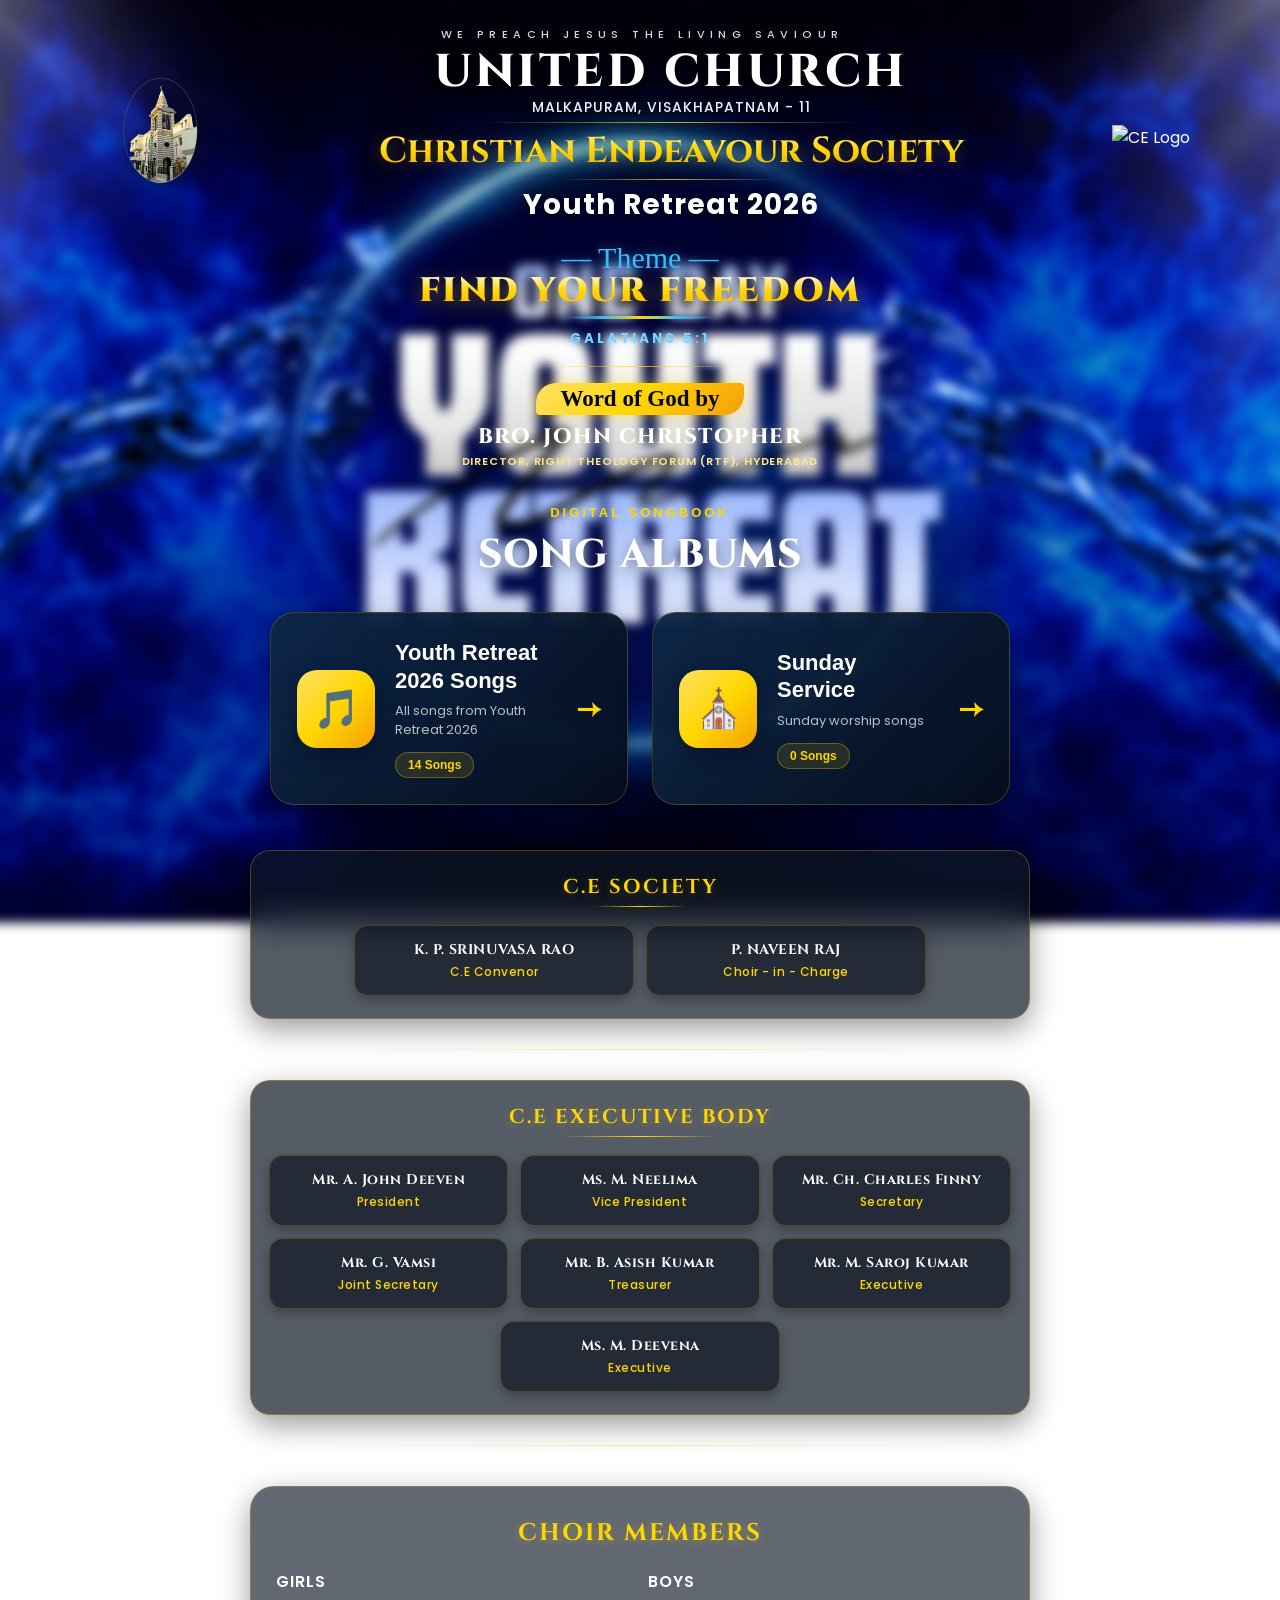
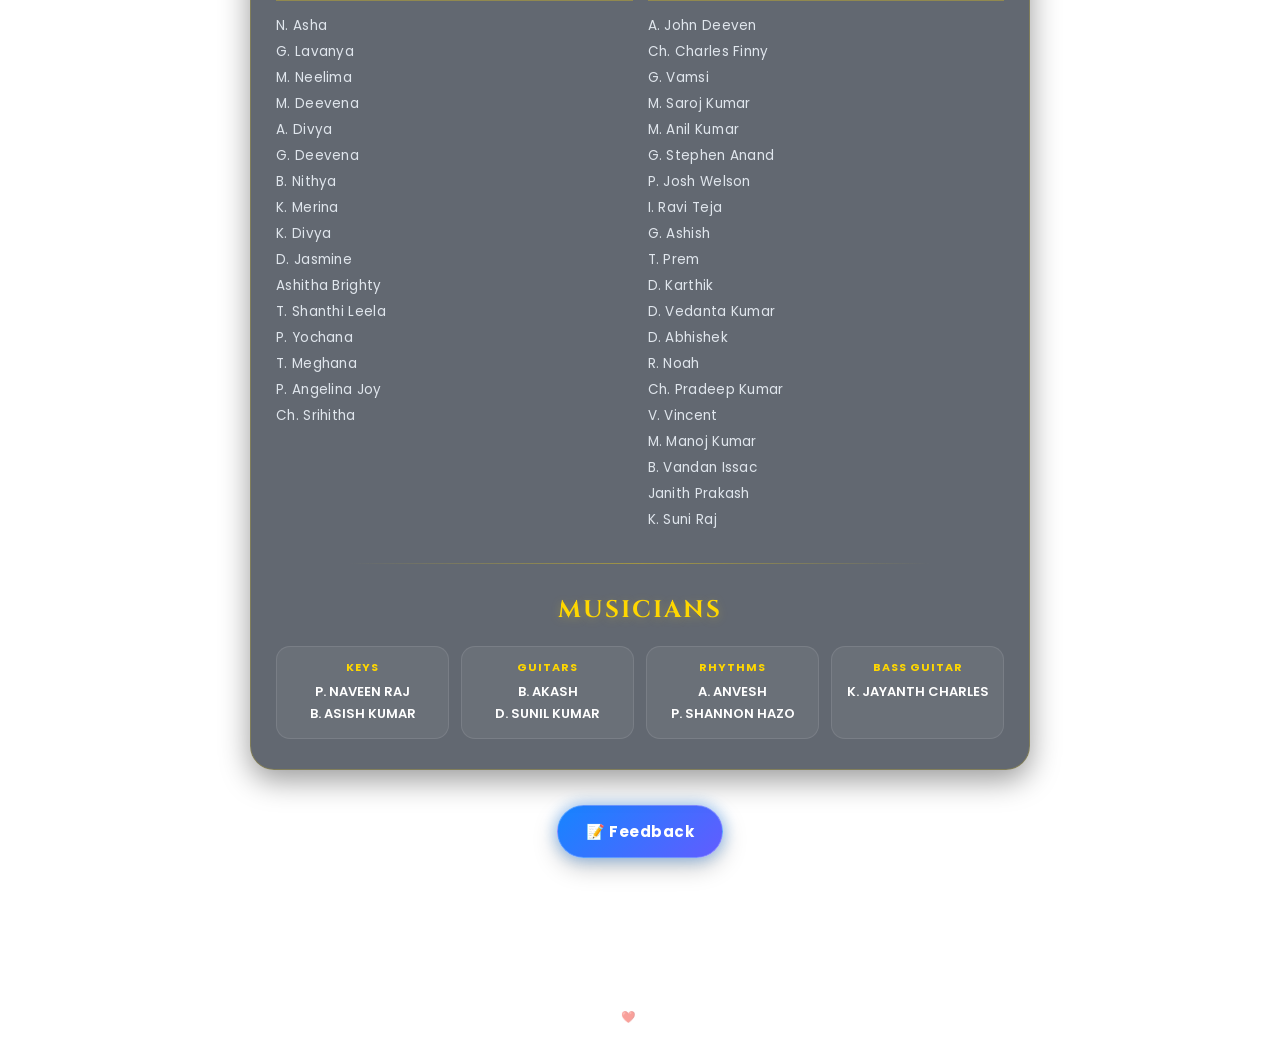
==== commit 316fb213: "Update index.html" ====
--- a/index.html
+++ b/index.html
@@ -123,10 +123,6 @@
             <h2>
                 SONG ALBUMS
             </h2>
-
-            <p>
-                Select an album to view its songs
-            </p>
 
         </div>
 
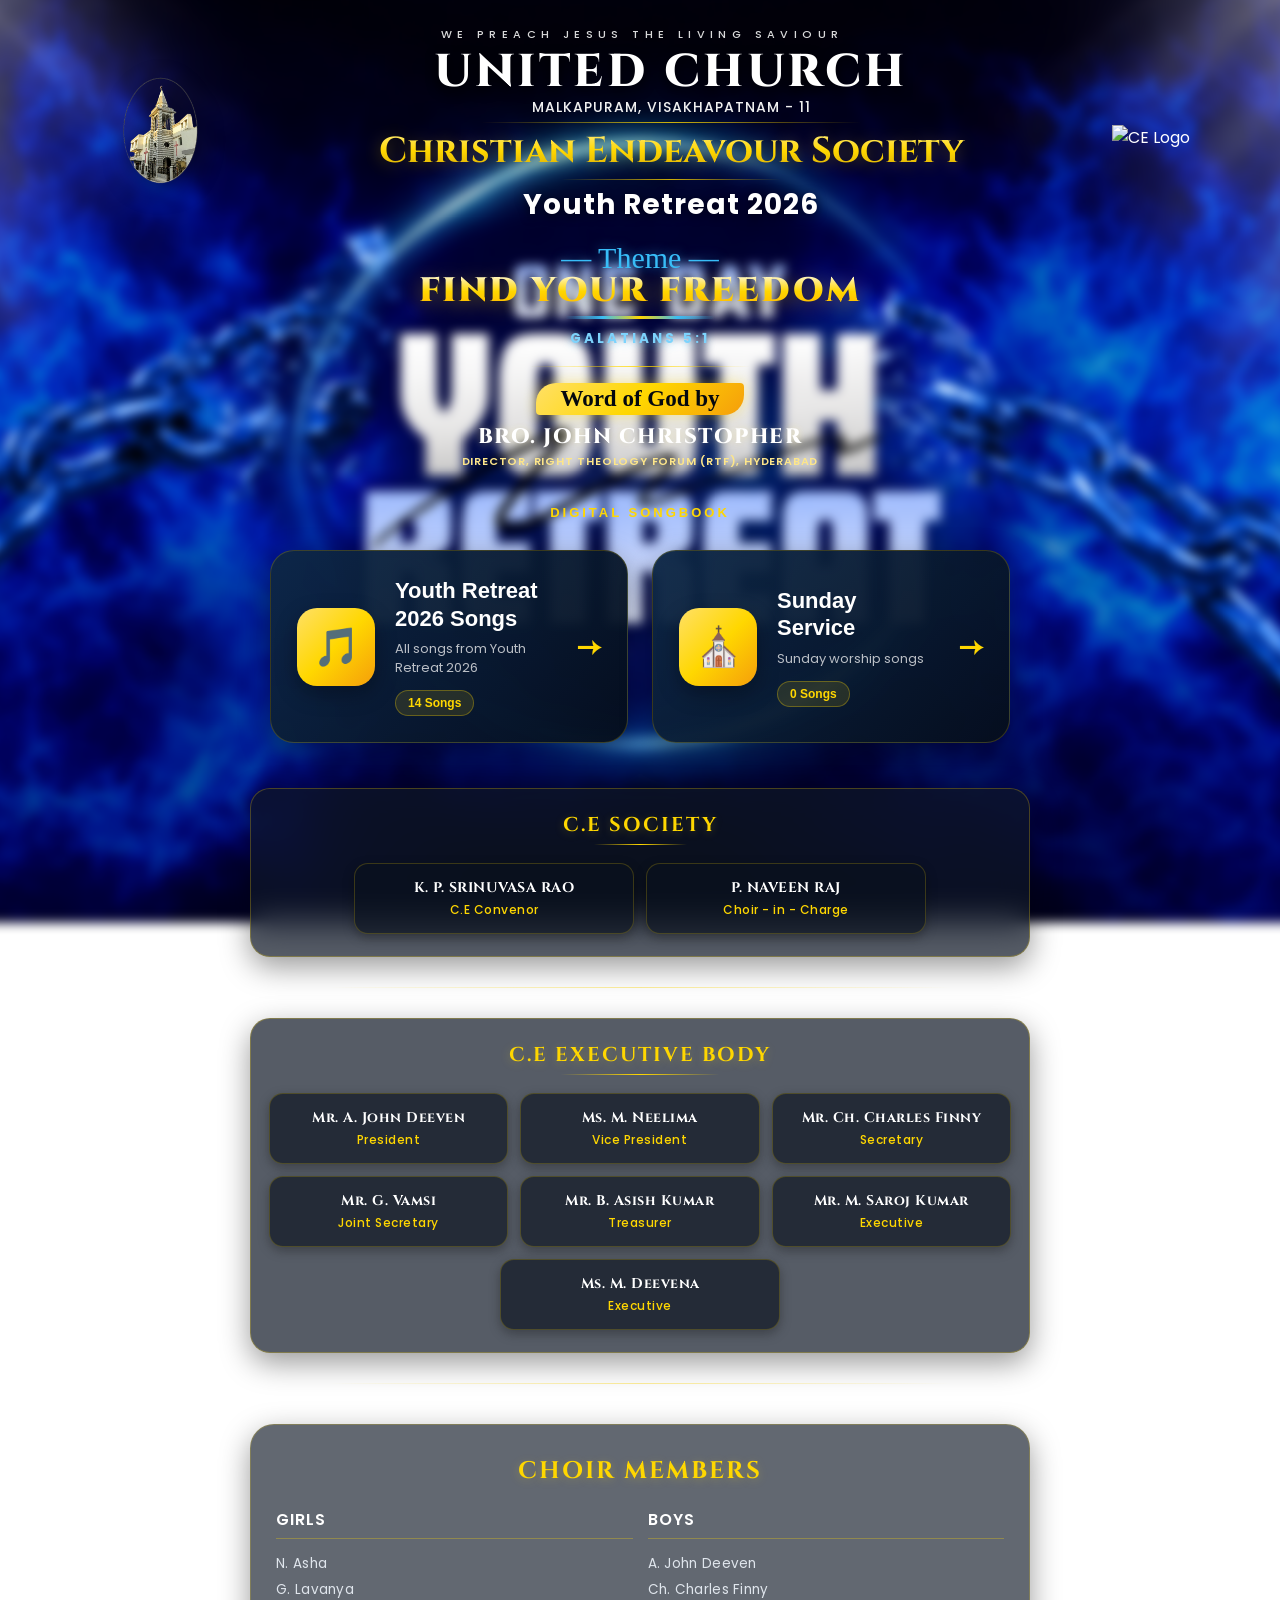
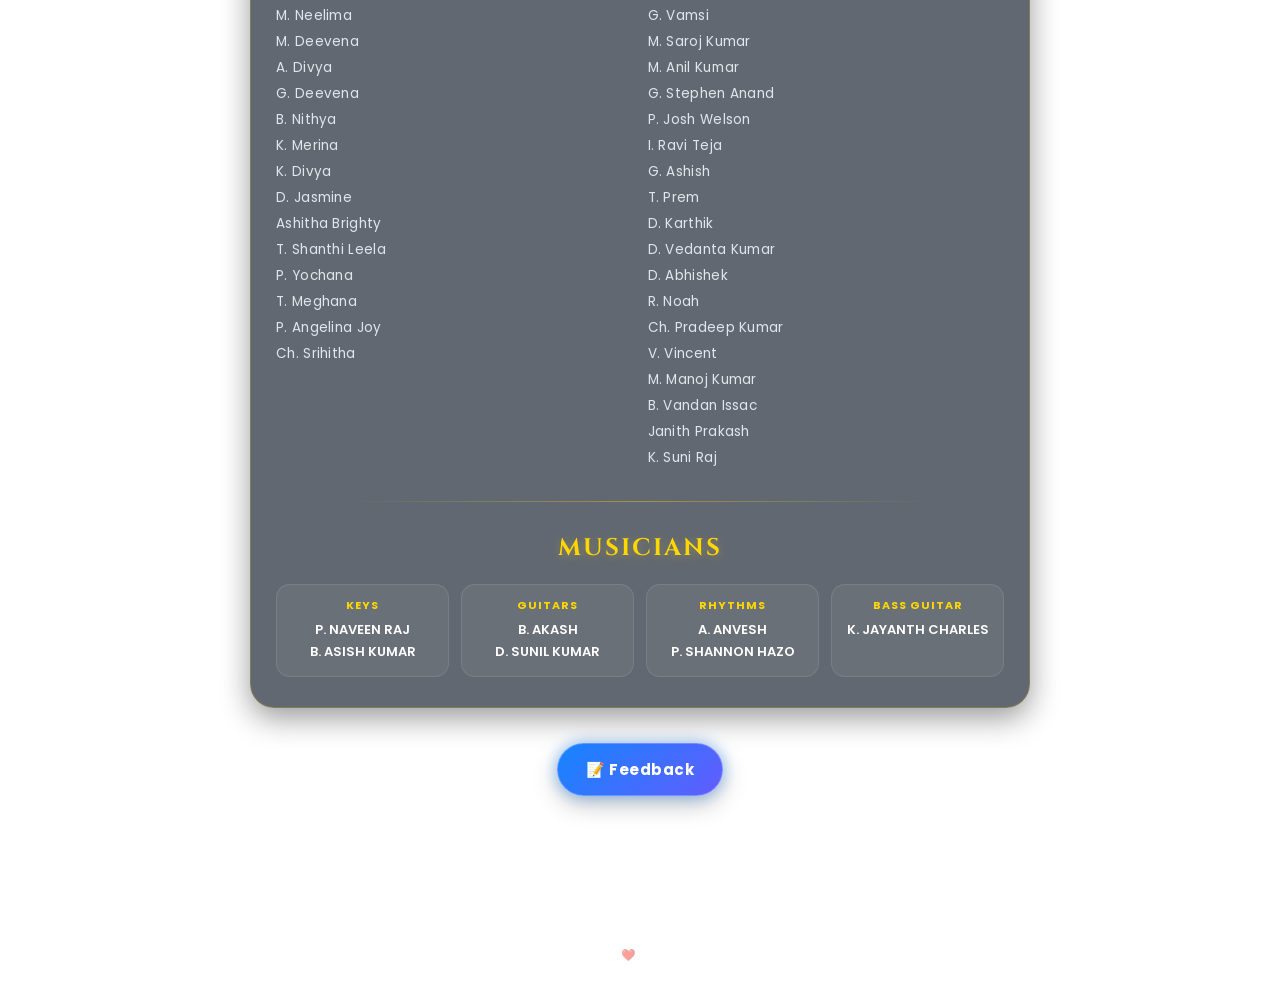
==== commit 38ef9780: "Update index.html" ====
--- a/index.html
+++ b/index.html
@@ -119,10 +119,6 @@
             <span class="album-eyebrow">
                 DIGITAL SONGBOOK
             </span>
-
-            <h2>
-                SONG ALBUMS
-            </h2>
 
         </div>
 
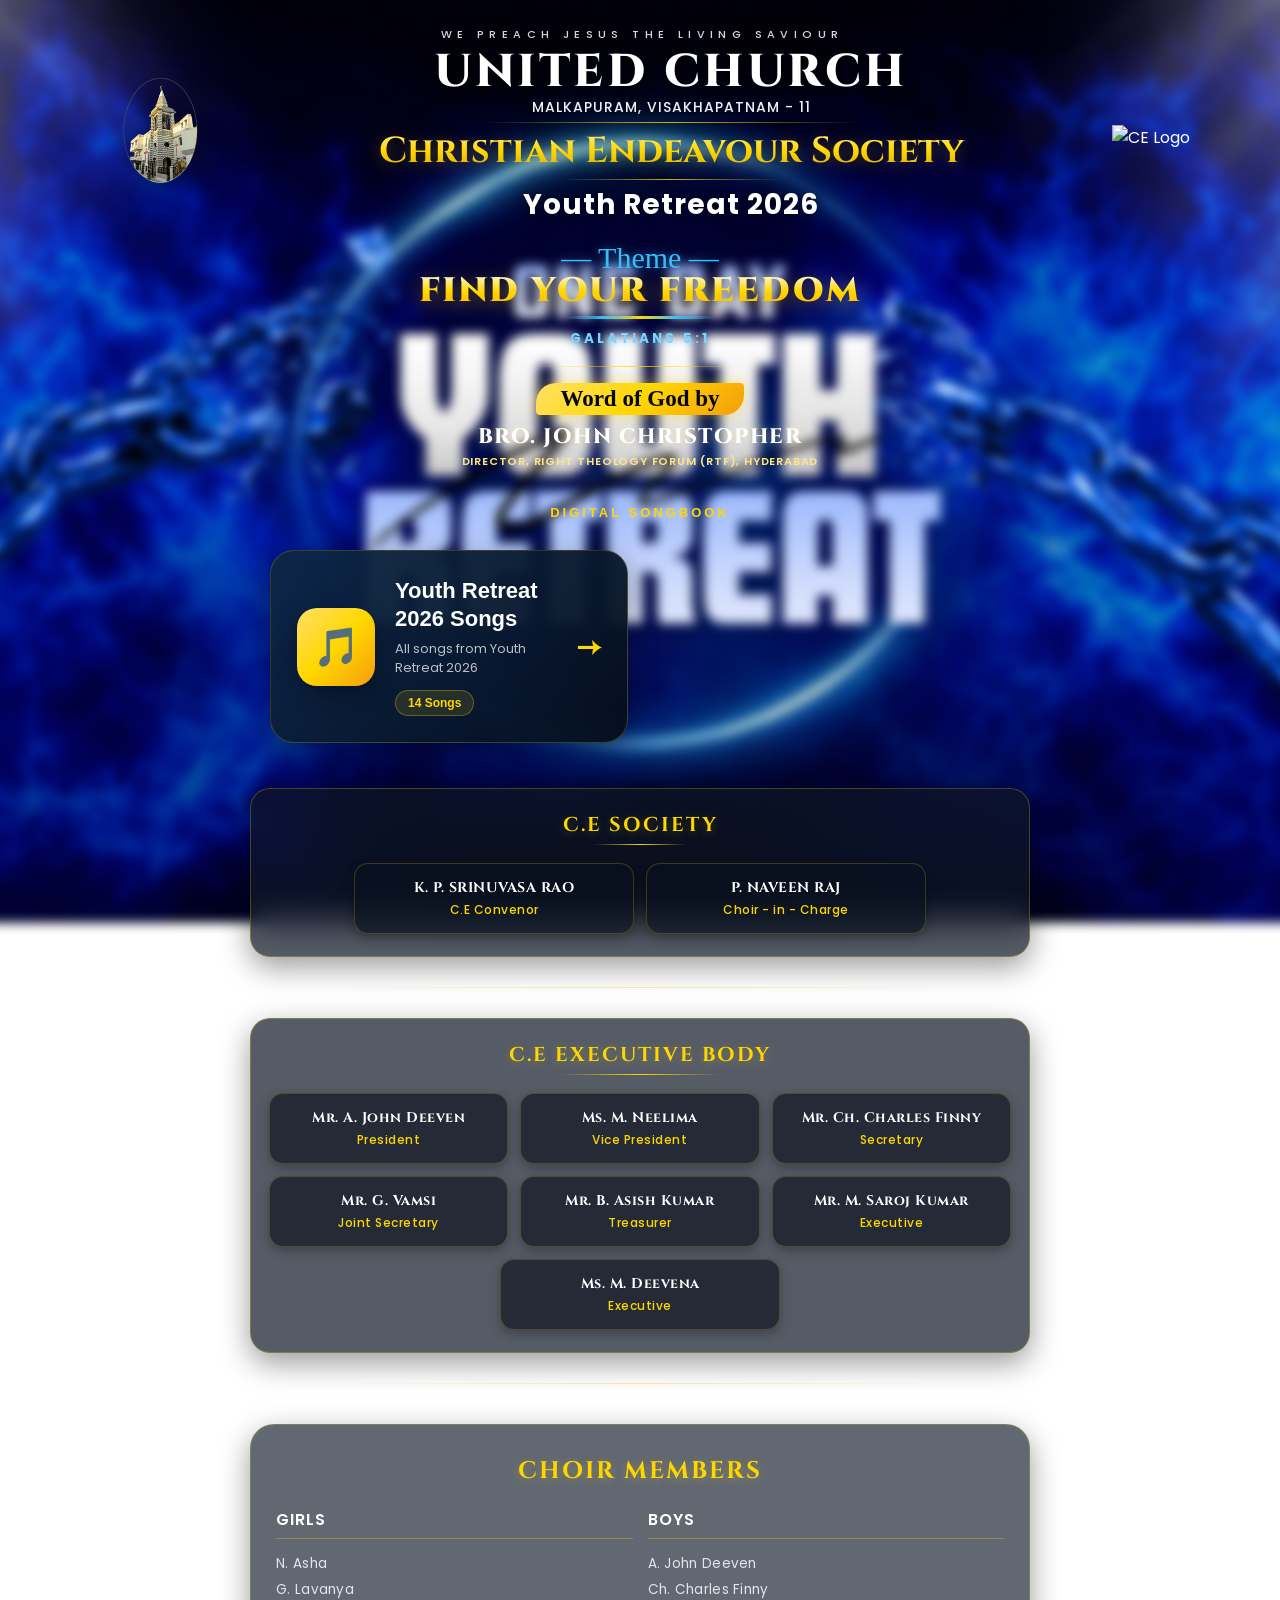
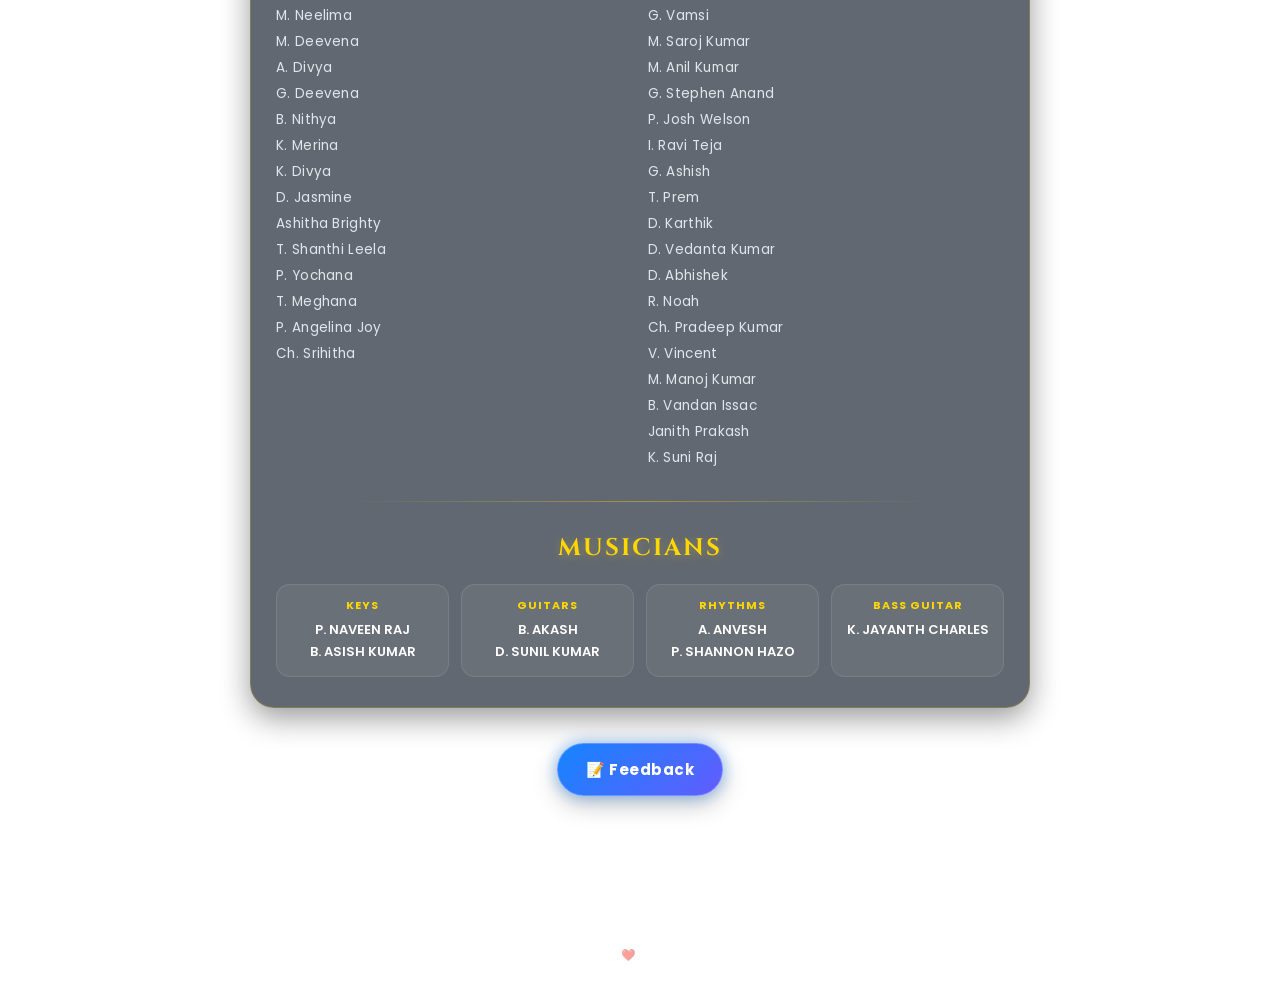
==== commit 068e1bd5: "Update index.html" ====
--- a/index.html
+++ b/index.html
@@ -161,7 +161,7 @@
 
             </button>
 
-
+<section id="song-view" class="song-view" hidden>
             <!-- SUNDAY SERVICE ALBUM -->
 
             <button
@@ -224,33 +224,6 @@
         <div
             id="selected-album-title"
             class="selected-album-title">
-        </div>
-
-    </div>
-
-
-
-    <!-- ==================================================
-         SEARCH
-         ================================================== -->
-
-    <div
-        id="song-search-wrap"
-        class="song-search-wrap"
-        style="display:none;">
-
-        <div class="search-container">
-
-            <span class="search-icon">
-                🔍
-            </span>
-
-            <input
-                id="search"
-                type="text"
-                placeholder="Search songs..."
-                autocomplete="off">
-
         </div>
 
     </div>
--- a/style.css
+++ b/style.css
@@ -1638,3 +1638,18 @@
         padding: 0 14px;
     }
 }
+
+/* ================= ALBUM / SONG VIEW CONTROL ================= */
+
+#album-view[hidden],
+#song-view[hidden] {
+    display: none !important;
+}
+
+#album-view:not([hidden]) {
+    display: block !important;
+}
+
+#song-view:not([hidden]) {
+    display: block !important;
+}
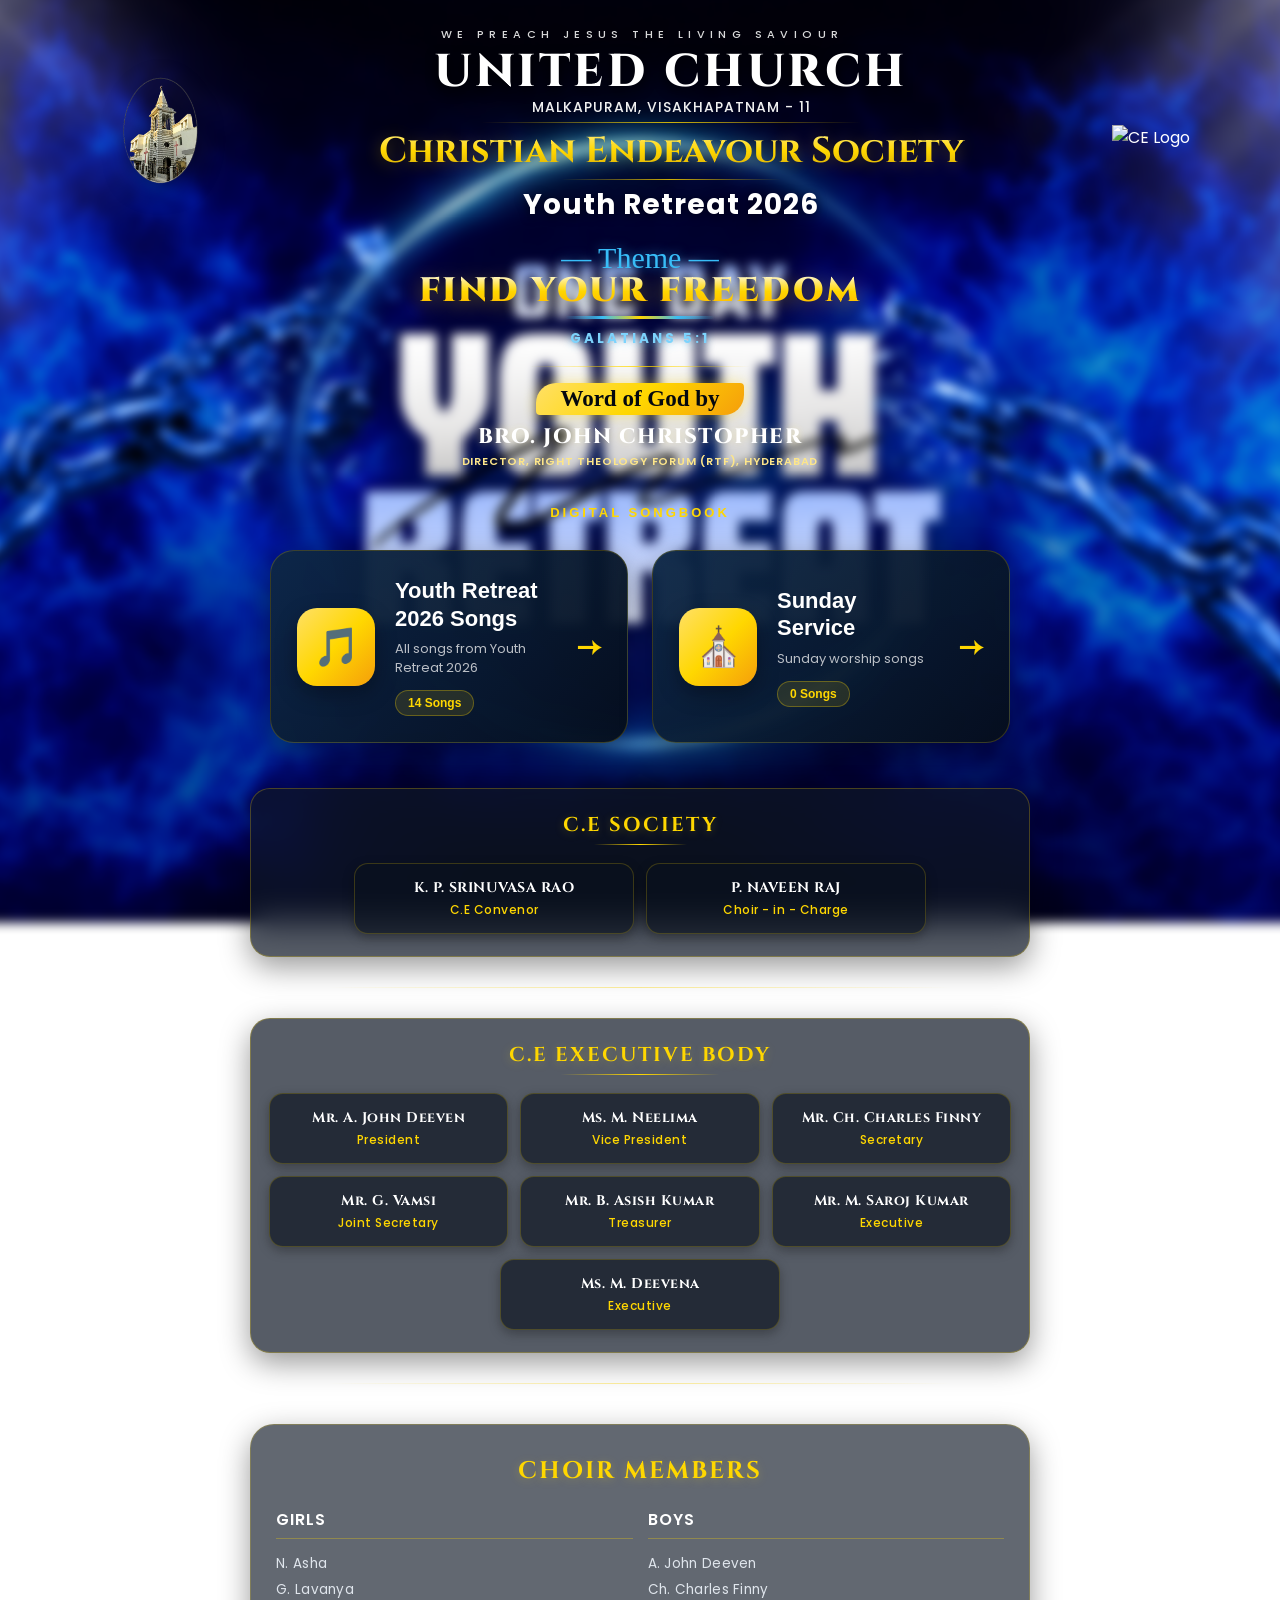
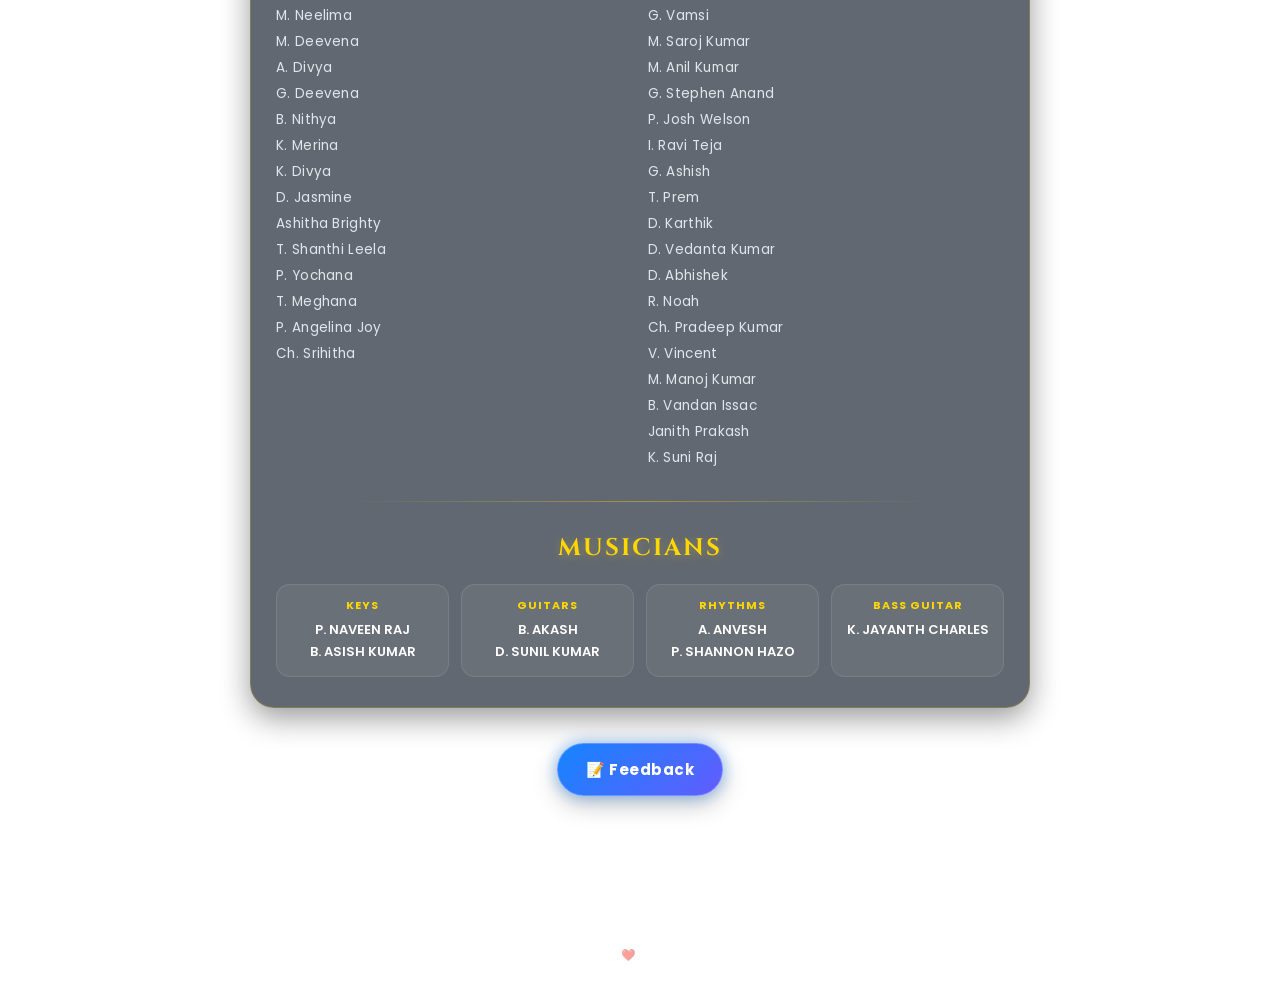
==== commit 4ff3a9ad: "Update index.html" ====
--- a/index.html
+++ b/index.html
@@ -161,7 +161,7 @@
 
             </button>
 
-<section id="song-view" class="song-view" hidden>
+
             <!-- SUNDAY SERVICE ALBUM -->
 
             <button
